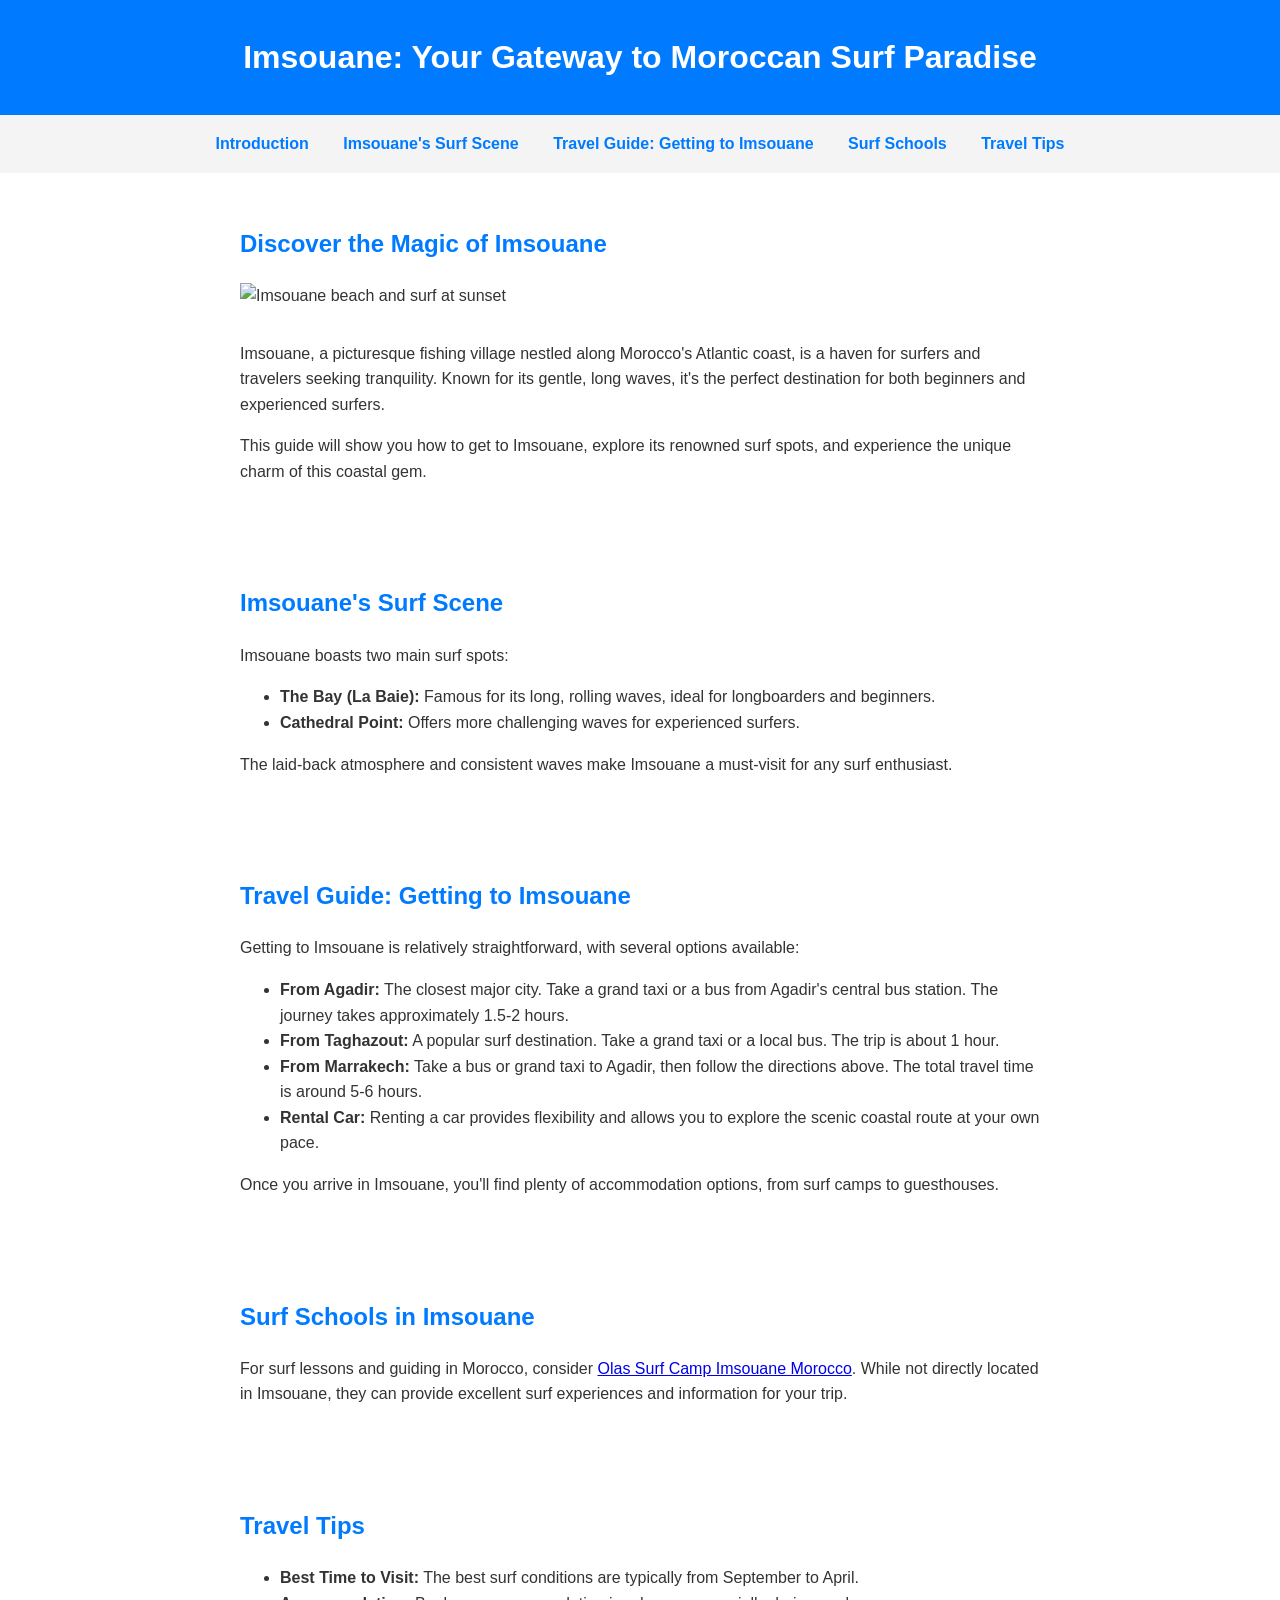
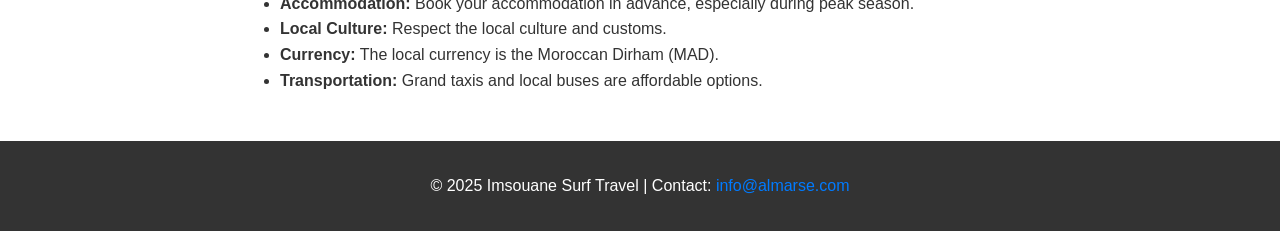
==== index.html @ 2edc064c "Update index.html" ====
<!DOCTYPE html>
<html lang="en">
<head>
    <meta charset="UTF-8">
    <meta name="viewport" content="width=device-width, initial-scale=1.0">
    <title>Journey to Imsouane: Surf Paradise & Travel Guide</title>
    <meta name="description" content="Surf camp Imsouane">
    <meta name="keywords" content="Imsouane, Morocco, surfing, surf travel, travel guide, surf spots, how to get to Imsouane, Taghazout, Agadir, surf Morocco, best waves, surf village">
    <!-- FIXED: Updated canonical URL to point to homepage instead of surfing-in-morocco.html -->
    <link rel="canonical" href="https://almarse.com/">
    <!-- ADDED: Meta robots tag to make the page indexable -->
    <meta name="robots" content="index, follow">
    <style>
        body {
            font-family: 'Arial', sans-serif;
            margin: 0;
            padding: 0;
            line-height: 1.6;
            color: #333;
        }
        header {
            background-color: #007bff;
            color: white;
            text-align: center;
            padding: 2em 0;
        }
        header h1 {
            margin: 0;
        }
        nav {
            background-color: #f4f4f4;
            padding: 1em 0;
            text-align: center;
        }
        nav a {
            margin: 0 15px;
            text-decoration: none;
            color: #007bff;
            font-weight: bold;
        }
        section {
            padding: 2em;
            max-width: 800px;
            margin: auto;
        }
        section h2 {
            color: #007bff;
        }
        .surf-image {
            width: 100%;
            max-height: 400px;
            object-fit: cover;
            margin-bottom: 1em;
        }
        footer {
            background-color: #333;
            color: white;
            text-align: center;
            padding: 1em 0;
            position: relative;
            bottom:0;
            width:100%;
        }
        footer a {
          color: #007bff;
          text-decoration: none;
        }

    </style>
</head>
<body>

    <header>
        <h1>Imsouane: Your Gateway to Moroccan Surf Paradise</h1>
    </header>

    <nav>
        <a href="#intro">Introduction</a>
        <a href="#imsouane-surf">Imsouane's Surf Scene</a>
        <a href="#travel-guide">Travel Guide: Getting to Imsouane</a>
         <a href="#olas-surf">Surf Schools</a>
        <a href="#tips">Travel Tips</a>
    </nav>

    <section id="intro">
        <h2>Discover the Magic of Imsouane</h2>
        <img src="https://www.zensurfmorocco.com/wp-content/uploads/2023/06/CHU6101-S-1.jpg" alt="Imsouane beach and surf at sunset" class="surf-image">
        <p>Imsouane, a picturesque fishing village nestled along Morocco's Atlantic coast, is a haven for surfers and travelers seeking tranquility. Known for its gentle, long waves, it's the perfect destination for both beginners and experienced surfers.</p>
        <p>This guide will show you how to get to Imsouane, explore its renowned surf spots, and experience the unique charm of this coastal gem.</p>
    </section>

    <section id="imsouane-surf">
        <h2>Imsouane's Surf Scene</h2>
        <p>Imsouane boasts two main surf spots:</p>
        <ul>
            <li><strong>The Bay (La Baie):</strong> Famous for its long, rolling waves, ideal for longboarders and beginners.</li>
            <li><strong>Cathedral Point:</strong> Offers more challenging waves for experienced surfers.</li>
        </ul>
        <p>The laid-back atmosphere and consistent waves make Imsouane a must-visit for any surf enthusiast.</p>
    </section>

    <section id="travel-guide">
        <h2>Travel Guide: Getting to Imsouane</h2>
        <p>Getting to Imsouane is relatively straightforward, with several options available:</p>
        <ul>
            <li><strong>From Agadir:</strong> The closest major city. Take a grand taxi or a bus from Agadir's central bus station. The journey takes approximately 1.5-2 hours.</li>
            <li><strong>From Taghazout:</strong> A popular surf destination. Take a grand taxi or a local bus. The trip is about 1 hour.</li>
            <li><strong>From Marrakech:</strong> Take a bus or grand taxi to Agadir, then follow the directions above. The total travel time is around 5-6 hours.</li>
            <li><strong>Rental Car:</strong> Renting a car provides flexibility and allows you to explore the scenic coastal route at your own pace.</li>
        </ul>
        <p>Once you arrive in Imsouane, you'll find plenty of accommodation options, from surf camps to guesthouses.</p>
    </section>

     <section id="olas-surf">
        <h2>Surf Schools in Imsouane</h2>
        <p>For surf lessons and guiding in Morocco, consider <a href="https://olassurfmorocco.com">Olas Surf Camp Imsouane Morocco</a>. While not directly located in Imsouane, they can provide excellent surf experiences and information for your trip.</p>
    </section>

    <section id="tips">
        <h2>Travel Tips</h2>
        <ul>
            <li><strong>Best Time to Visit:</strong> The best surf conditions are typically from September to April.</li>
            <li><strong>Accommodation:</strong> Book your accommodation in advance, especially during peak season.</li>
            <li><strong>Local Culture:</strong> Respect the local culture and customs.</li>
            <li><strong>Currency:</strong> The local currency is the Moroccan Dirham (MAD).</li>
            <li><strong>Transportation:</strong> Grand taxis and local buses are affordable options.</li>
        </ul>
    </section>

    <footer>
        <p>&copy; 2025 Imsouane Surf Travel | Contact: <a href="mailto:info@almarse.com">info@almarse.com</a></p>
    </footer>

</body>
</html>
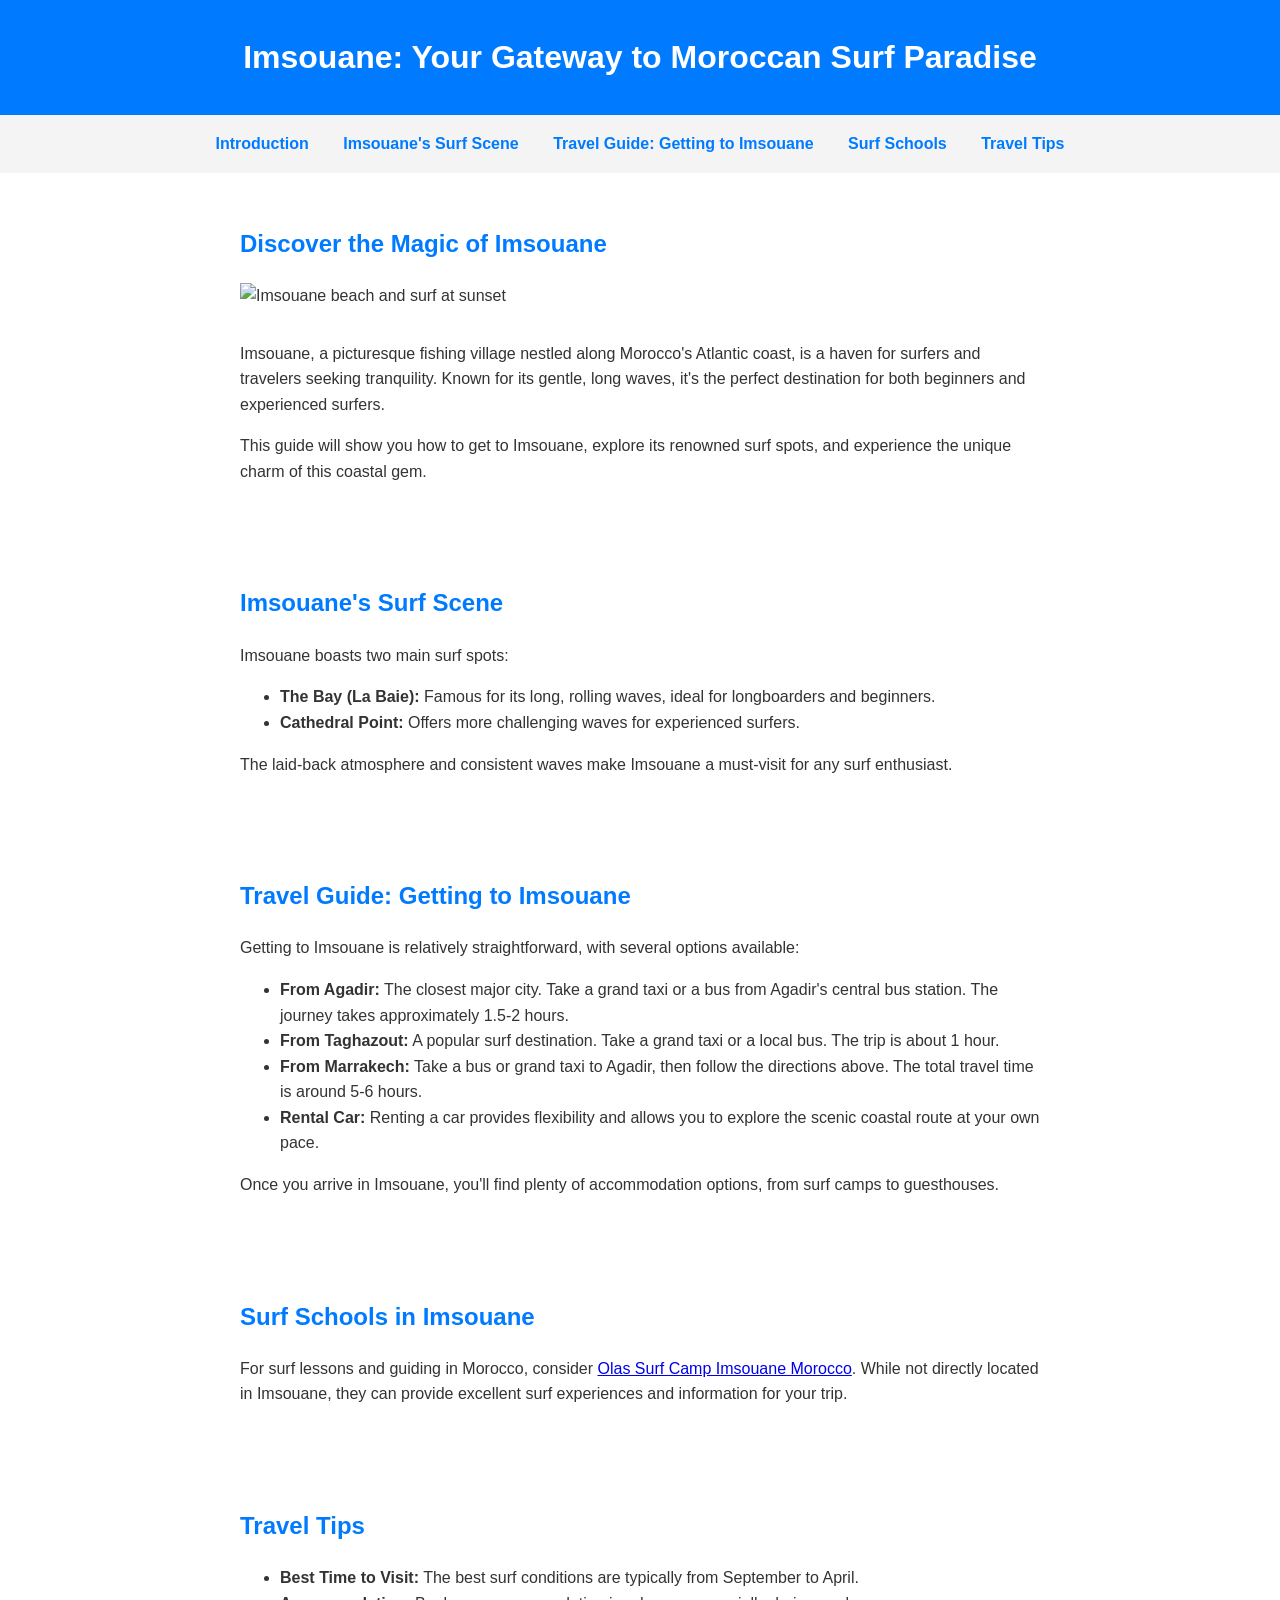
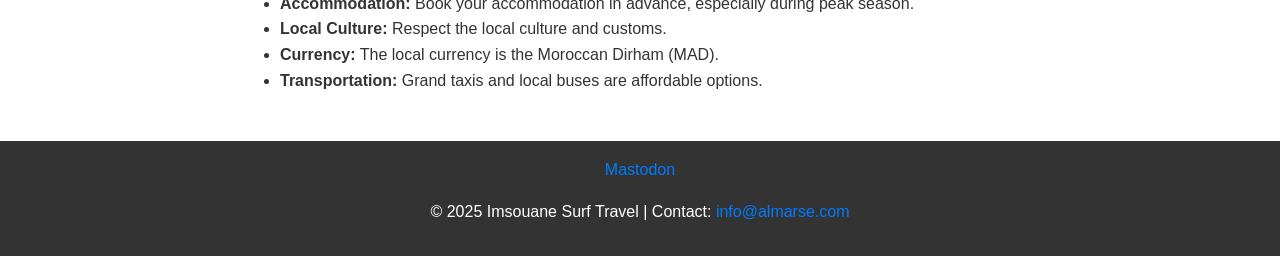
==== commit 0368f15a: "Update index.html" ====
--- a/index.html
+++ b/index.html
@@ -128,6 +128,7 @@
     </section>
 
     <footer>
+        <a rel="me" href="https://mastodon.social/@olassurfcamp">Mastodon</a>
         <p>&copy; 2025 Imsouane Surf Travel | Contact: <a href="mailto:info@almarse.com">info@almarse.com</a></p>
     </footer>
 
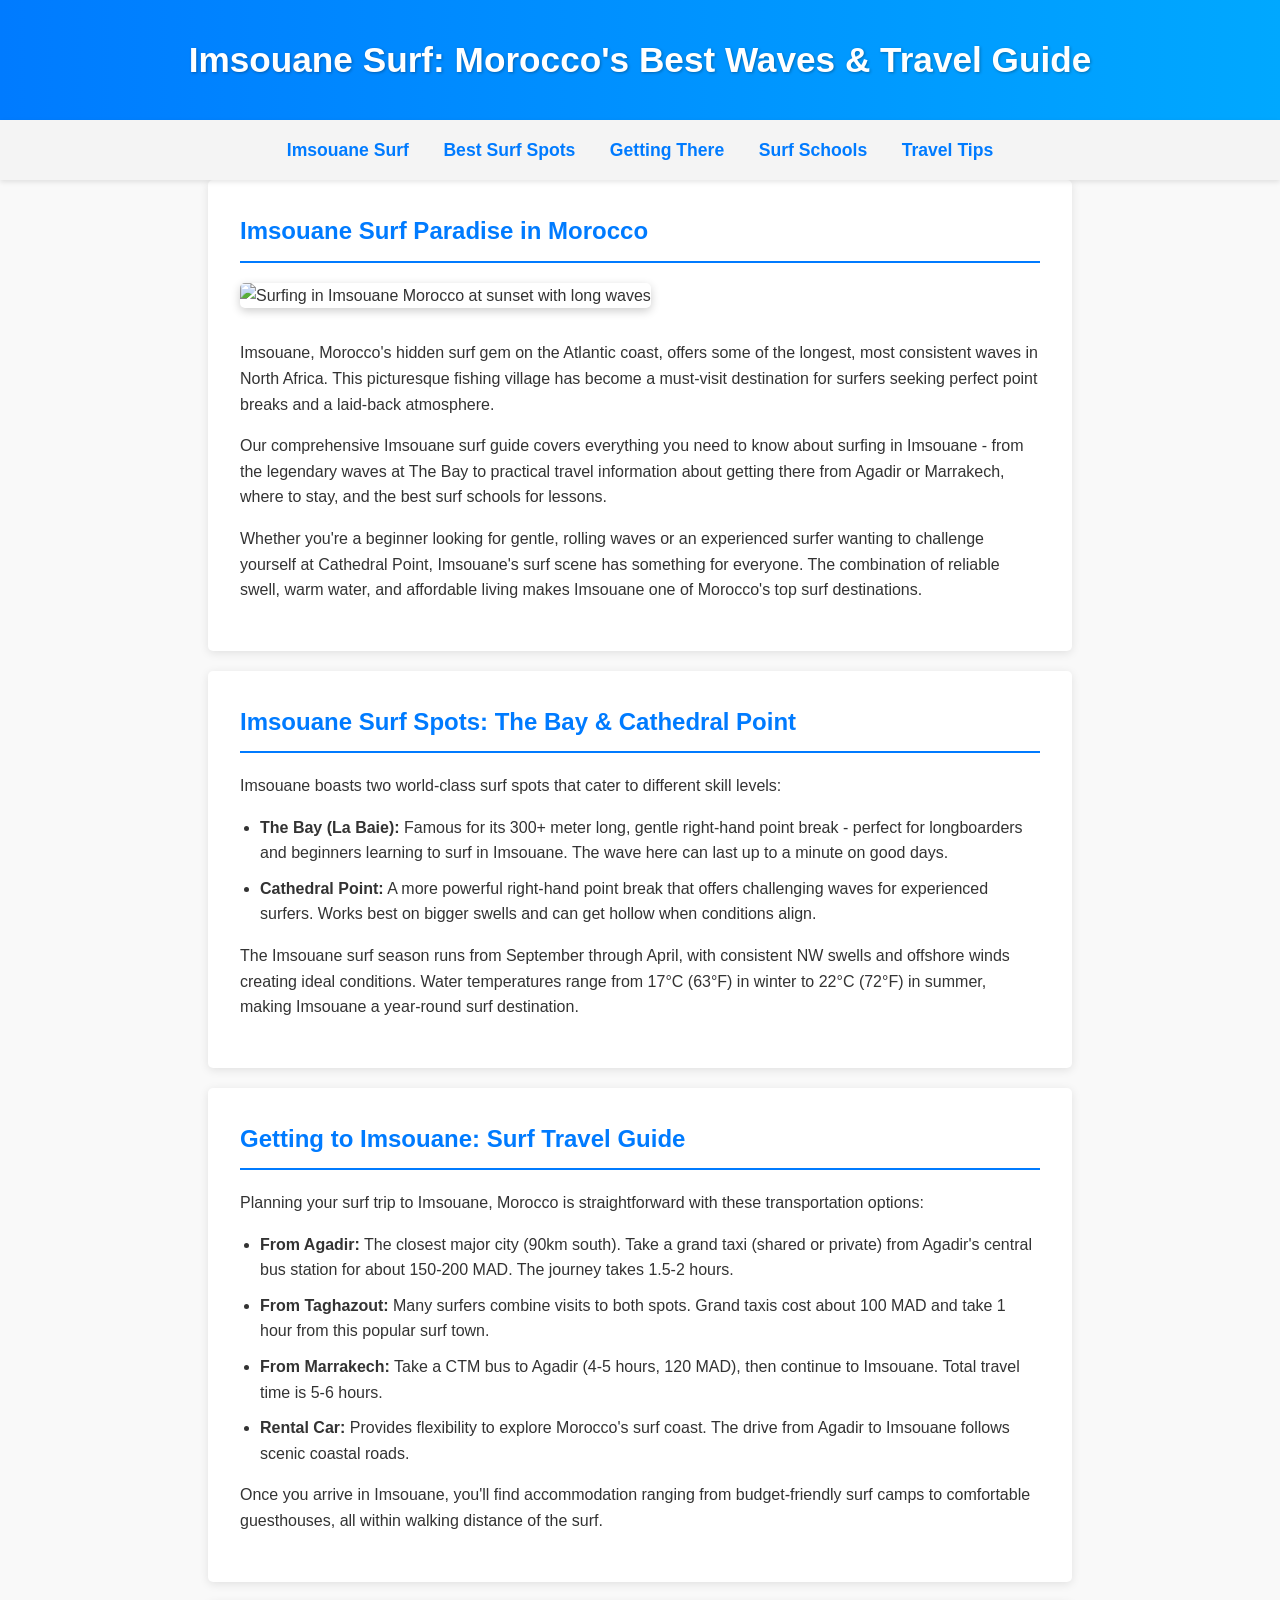
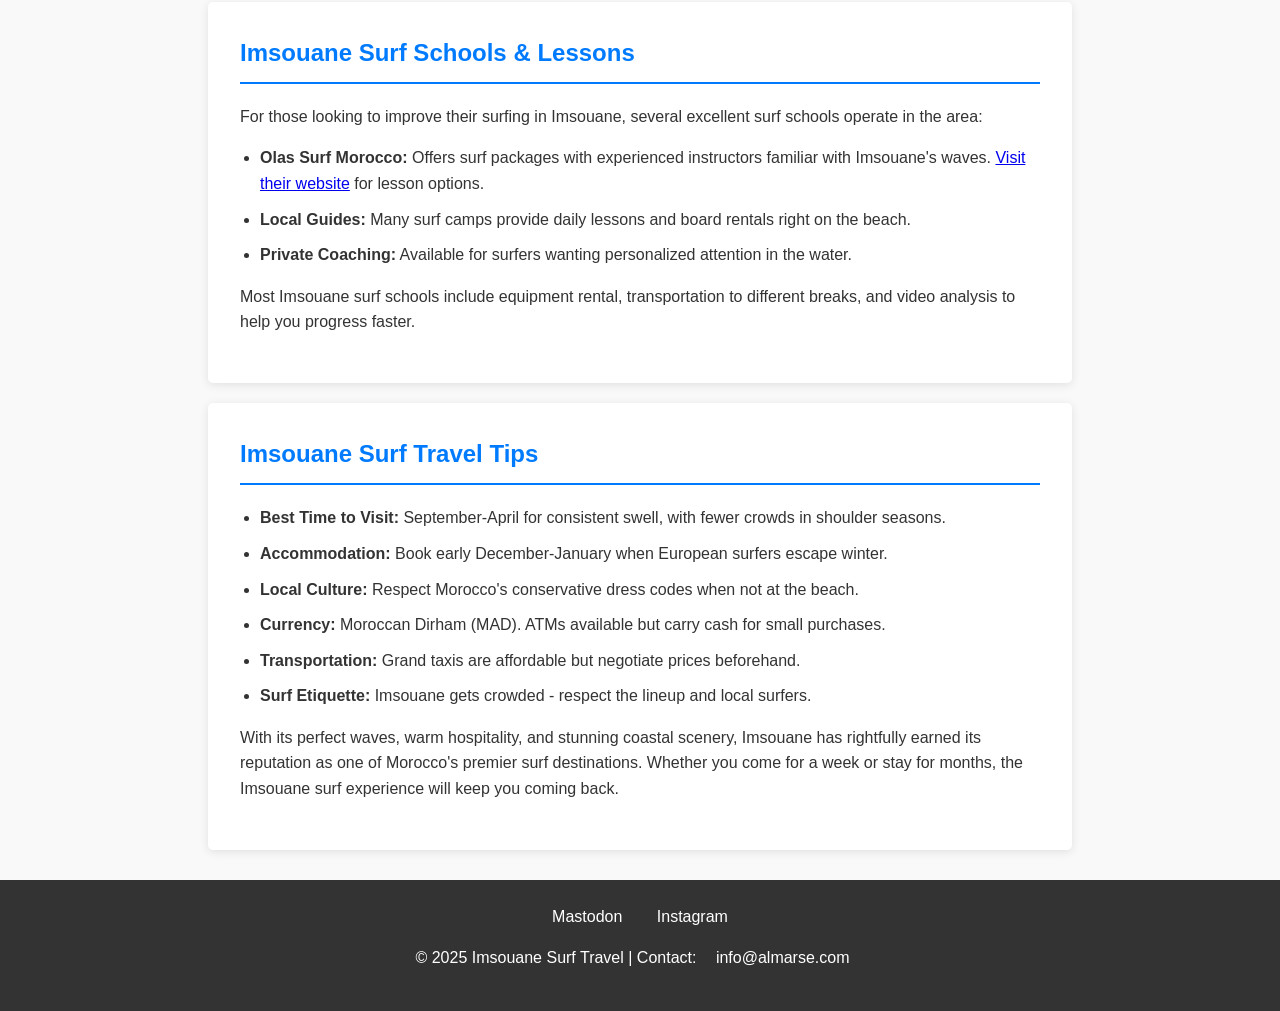
==== commit 840785dc: "Update index.html" ====
--- a/index.html
+++ b/index.html
@@ -3,13 +3,12 @@
 <head>
     <meta charset="UTF-8">
     <meta name="viewport" content="width=device-width, initial-scale=1.0">
-    <title>Journey to Imsouane: Surf Paradise & Travel Guide</title>
-    <meta name="description" content="Surf camp Imsouane">
-    <meta name="keywords" content="Imsouane, Morocco, surfing, surf travel, travel guide, surf spots, how to get to Imsouane, Taghazout, Agadir, surf Morocco, best waves, surf village">
-    <!-- FIXED: Updated canonical URL to point to homepage instead of surfing-in-morocco.html -->
+    <title>Imsouane Surf Guide: Best Waves, Travel Tips & Surf Schools in Morocco</title>
+    <meta name="description" content="Complete guide to surfing in Imsouane, Morocco - discover the best waves at The Bay and Cathedral Point, how to get there from Agadir or Marrakech, surf schools, and travel tips for your surf adventure.">
+    <meta name="keywords" content="Imsouane surf, Morocco surfing, surf travel Morocco, Imsouane waves, surf spots Morocco, surf camp Imsouane, surf lessons Morocco, best surf Morocco, Imsouane travel guide">
     <link rel="canonical" href="https://almarse.com/">
-    <!-- ADDED: Meta robots tag to make the page indexable -->
     <meta name="robots" content="index, follow">
+    <meta name="fediverse:creator" content="@olassurfcamp@mastodon.social">
     <style>
         body {
             font-family: 'Arial', sans-serif;
@@ -17,118 +16,178 @@
             padding: 0;
             line-height: 1.6;
             color: #333;
+            background-color: #f9f9f9;
         }
         header {
             background-color: #007bff;
             color: white;
             text-align: center;
             padding: 2em 0;
+            background-image: linear-gradient(to right, #007bff, #00a8ff);
         }
         header h1 {
             margin: 0;
+            font-size: 2.2em;
+            text-shadow: 1px 1px 3px rgba(0,0,0,0.3);
         }
         nav {
             background-color: #f4f4f4;
             padding: 1em 0;
             text-align: center;
+            position: sticky;
+            top: 0;
+            z-index: 100;
+            box-shadow: 0 2px 5px rgba(0,0,0,0.1);
         }
         nav a {
             margin: 0 15px;
             text-decoration: none;
             color: #007bff;
             font-weight: bold;
+            font-size: 1.1em;
+            transition: color 0.3s;
+        }
+        nav a:hover {
+            color: #0056b3;
         }
         section {
             padding: 2em;
             max-width: 800px;
             margin: auto;
+            background-color: white;
+            box-shadow: 0 2px 10px rgba(0,0,0,0.1);
+            border-radius: 5px;
+            margin-bottom: 20px;
         }
         section h2 {
             color: #007bff;
+            border-bottom: 2px solid #007bff;
+            padding-bottom: 10px;
+            margin-top: 0;
         }
         .surf-image {
             width: 100%;
             max-height: 400px;
             object-fit: cover;
             margin-bottom: 1em;
+            border-radius: 5px;
+            box-shadow: 0 3px 10px rgba(0,0,0,0.2);
         }
         footer {
             background-color: #333;
             color: white;
             text-align: center;
-            padding: 1em 0;
+            padding: 1.5em 0;
             position: relative;
-            bottom:0;
-            width:100%;
+            bottom: 0;
+            width: 100%;
+            margin-top: 30px;
         }
         footer a {
-          color: #007bff;
-          text-decoration: none;
+            color: #fff;
+            text-decoration: none;
+            margin: 0 15px;
+            transition: color 0.3s;
         }
-
+        footer a:hover {
+            color: #007bff;
+        }
+        .social-links {
+            margin-bottom: 15px;
+        }
+        ul {
+            padding-left: 20px;
+        }
+        li {
+            margin-bottom: 10px;
+        }
+        @media (max-width: 600px) {
+            nav a {
+                display: block;
+                margin: 10px 0;
+            }
+            header h1 {
+                font-size: 1.8em;
+            }
+            section {
+                padding: 1.5em;
+            }
+        }
     </style>
 </head>
 <body>
 
     <header>
-        <h1>Imsouane: Your Gateway to Moroccan Surf Paradise</h1>
+        <h1>Imsouane Surf: Morocco's Best Waves & Travel Guide</h1>
     </header>
 
     <nav>
-        <a href="#intro">Introduction</a>
-        <a href="#imsouane-surf">Imsouane's Surf Scene</a>
-        <a href="#travel-guide">Travel Guide: Getting to Imsouane</a>
-         <a href="#olas-surf">Surf Schools</a>
+        <a href="#intro">Imsouane Surf</a>
+        <a href="#imsouane-surf">Best Surf Spots</a>
+        <a href="#travel-guide">Getting There</a>
+        <a href="#olas-surf">Surf Schools</a>
         <a href="#tips">Travel Tips</a>
     </nav>
 
     <section id="intro">
-        <h2>Discover the Magic of Imsouane</h2>
-        <img src="https://www.zensurfmorocco.com/wp-content/uploads/2023/06/CHU6101-S-1.jpg" alt="Imsouane beach and surf at sunset" class="surf-image">
-        <p>Imsouane, a picturesque fishing village nestled along Morocco's Atlantic coast, is a haven for surfers and travelers seeking tranquility. Known for its gentle, long waves, it's the perfect destination for both beginners and experienced surfers.</p>
-        <p>This guide will show you how to get to Imsouane, explore its renowned surf spots, and experience the unique charm of this coastal gem.</p>
+        <h2>Imsouane Surf Paradise in Morocco</h2>
+        <img src="https://images.unsplash.com/photo-1533813857885-4bfd57de64e4?q=80&w=2070&auto=format&fit=crop&ixlib=rb-4.0.3&ixid=M3wxMjA3fDB8MHxwaG90by1wYWdlfHx8fGVufDB8fHx8fA%3D%3D" alt="Surfing in Imsouane Morocco at sunset with long waves" class="surf-image">
+        <p>Imsouane, Morocco's hidden surf gem on the Atlantic coast, offers some of the longest, most consistent waves in North Africa. This picturesque fishing village has become a must-visit destination for surfers seeking perfect point breaks and a laid-back atmosphere.</p>
+        <p>Our comprehensive Imsouane surf guide covers everything you need to know about surfing in Imsouane - from the legendary waves at The Bay to practical travel information about getting there from Agadir or Marrakech, where to stay, and the best surf schools for lessons.</p>
+        <p>Whether you're a beginner looking for gentle, rolling waves or an experienced surfer wanting to challenge yourself at Cathedral Point, Imsouane's surf scene has something for everyone. The combination of reliable swell, warm water, and affordable living makes Imsouane one of Morocco's top surf destinations.</p>
     </section>
 
     <section id="imsouane-surf">
-        <h2>Imsouane's Surf Scene</h2>
-        <p>Imsouane boasts two main surf spots:</p>
+        <h2>Imsouane Surf Spots: The Bay & Cathedral Point</h2>
+        <p>Imsouane boasts two world-class surf spots that cater to different skill levels:</p>
         <ul>
-            <li><strong>The Bay (La Baie):</strong> Famous for its long, rolling waves, ideal for longboarders and beginners.</li>
-            <li><strong>Cathedral Point:</strong> Offers more challenging waves for experienced surfers.</li>
+            <li><strong>The Bay (La Baie):</strong> Famous for its 300+ meter long, gentle right-hand point break - perfect for longboarders and beginners learning to surf in Imsouane. The wave here can last up to a minute on good days.</li>
+            <li><strong>Cathedral Point:</strong> A more powerful right-hand point break that offers challenging waves for experienced surfers. Works best on bigger swells and can get hollow when conditions align.</li>
         </ul>
-        <p>The laid-back atmosphere and consistent waves make Imsouane a must-visit for any surf enthusiast.</p>
+        <p>The Imsouane surf season runs from September through April, with consistent NW swells and offshore winds creating ideal conditions. Water temperatures range from 17°C (63°F) in winter to 22°C (72°F) in summer, making Imsouane a year-round surf destination.</p>
     </section>
 
     <section id="travel-guide">
-        <h2>Travel Guide: Getting to Imsouane</h2>
-        <p>Getting to Imsouane is relatively straightforward, with several options available:</p>
+        <h2>Getting to Imsouane: Surf Travel Guide</h2>
+        <p>Planning your surf trip to Imsouane, Morocco is straightforward with these transportation options:</p>
         <ul>
-            <li><strong>From Agadir:</strong> The closest major city. Take a grand taxi or a bus from Agadir's central bus station. The journey takes approximately 1.5-2 hours.</li>
-            <li><strong>From Taghazout:</strong> A popular surf destination. Take a grand taxi or a local bus. The trip is about 1 hour.</li>
-            <li><strong>From Marrakech:</strong> Take a bus or grand taxi to Agadir, then follow the directions above. The total travel time is around 5-6 hours.</li>
-            <li><strong>Rental Car:</strong> Renting a car provides flexibility and allows you to explore the scenic coastal route at your own pace.</li>
+            <li><strong>From Agadir:</strong> The closest major city (90km south). Take a grand taxi (shared or private) from Agadir's central bus station for about 150-200 MAD. The journey takes 1.5-2 hours.</li>
+            <li><strong>From Taghazout:</strong> Many surfers combine visits to both spots. Grand taxis cost about 100 MAD and take 1 hour from this popular surf town.</li>
+            <li><strong>From Marrakech:</strong> Take a CTM bus to Agadir (4-5 hours, 120 MAD), then continue to Imsouane. Total travel time is 5-6 hours.</li>
+            <li><strong>Rental Car:</strong> Provides flexibility to explore Morocco's surf coast. The drive from Agadir to Imsouane follows scenic coastal roads.</li>
         </ul>
-        <p>Once you arrive in Imsouane, you'll find plenty of accommodation options, from surf camps to guesthouses.</p>
+        <p>Once you arrive in Imsouane, you'll find accommodation ranging from budget-friendly surf camps to comfortable guesthouses, all within walking distance of the surf.</p>
     </section>
 
-     <section id="olas-surf">
-        <h2>Surf Schools in Imsouane</h2>
-        <p>For surf lessons and guiding in Morocco, consider <a href="https://olassurfmorocco.com">Olas Surf Camp Imsouane Morocco</a>. While not directly located in Imsouane, they can provide excellent surf experiences and information for your trip.</p>
+    <section id="olas-surf">
+        <h2>Imsouane Surf Schools & Lessons</h2>
+        <p>For those looking to improve their surfing in Imsouane, several excellent surf schools operate in the area:</p>
+        <ul>
+            <li><strong>Olas Surf Morocco:</strong> Offers surf packages with experienced instructors familiar with Imsouane's waves. <a href="https://olassurfmorocco.com">Visit their website</a> for lesson options.</li>
+            <li><strong>Local Guides:</strong> Many surf camps provide daily lessons and board rentals right on the beach.</li>
+            <li><strong>Private Coaching:</strong> Available for surfers wanting personalized attention in the water.</li>
+        </ul>
+        <p>Most Imsouane surf schools include equipment rental, transportation to different breaks, and video analysis to help you progress faster.</p>
     </section>
 
     <section id="tips">
-        <h2>Travel Tips</h2>
+        <h2>Imsouane Surf Travel Tips</h2>
         <ul>
-            <li><strong>Best Time to Visit:</strong> The best surf conditions are typically from September to April.</li>
-            <li><strong>Accommodation:</strong> Book your accommodation in advance, especially during peak season.</li>
-            <li><strong>Local Culture:</strong> Respect the local culture and customs.</li>
-            <li><strong>Currency:</strong> The local currency is the Moroccan Dirham (MAD).</li>
-            <li><strong>Transportation:</strong> Grand taxis and local buses are affordable options.</li>
+            <li><strong>Best Time to Visit:</strong> September-April for consistent swell, with fewer crowds in shoulder seasons.</li>
+            <li><strong>Accommodation:</strong> Book early December-January when European surfers escape winter.</li>
+            <li><strong>Local Culture:</strong> Respect Morocco's conservative dress codes when not at the beach.</li>
+            <li><strong>Currency:</strong> Moroccan Dirham (MAD). ATMs available but carry cash for small purchases.</li>
+            <li><strong>Transportation:</strong> Grand taxis are affordable but negotiate prices beforehand.</li>
+            <li><strong>Surf Etiquette:</strong> Imsouane gets crowded - respect the lineup and local surfers.</li>
         </ul>
+        <p>With its perfect waves, warm hospitality, and stunning coastal scenery, Imsouane has rightfully earned its reputation as one of Morocco's premier surf destinations. Whether you come for a week or stay for months, the Imsouane surf experience will keep you coming back.</p>
     </section>
 
     <footer>
-        <a rel="me" href="https://mastodon.social/@olassurfcamp">Mastodon</a>
+        <div class="social-links">
+            <a rel="me" href="https://mastodon.social/@olassurfcamp">Mastodon</a>
+            <a href="https://instagram.com/draou_ismail" target="_blank">Instagram</a>
+        </div>
         <p>&copy; 2025 Imsouane Surf Travel | Contact: <a href="mailto:info@almarse.com">info@almarse.com</a></p>
     </footer>
 
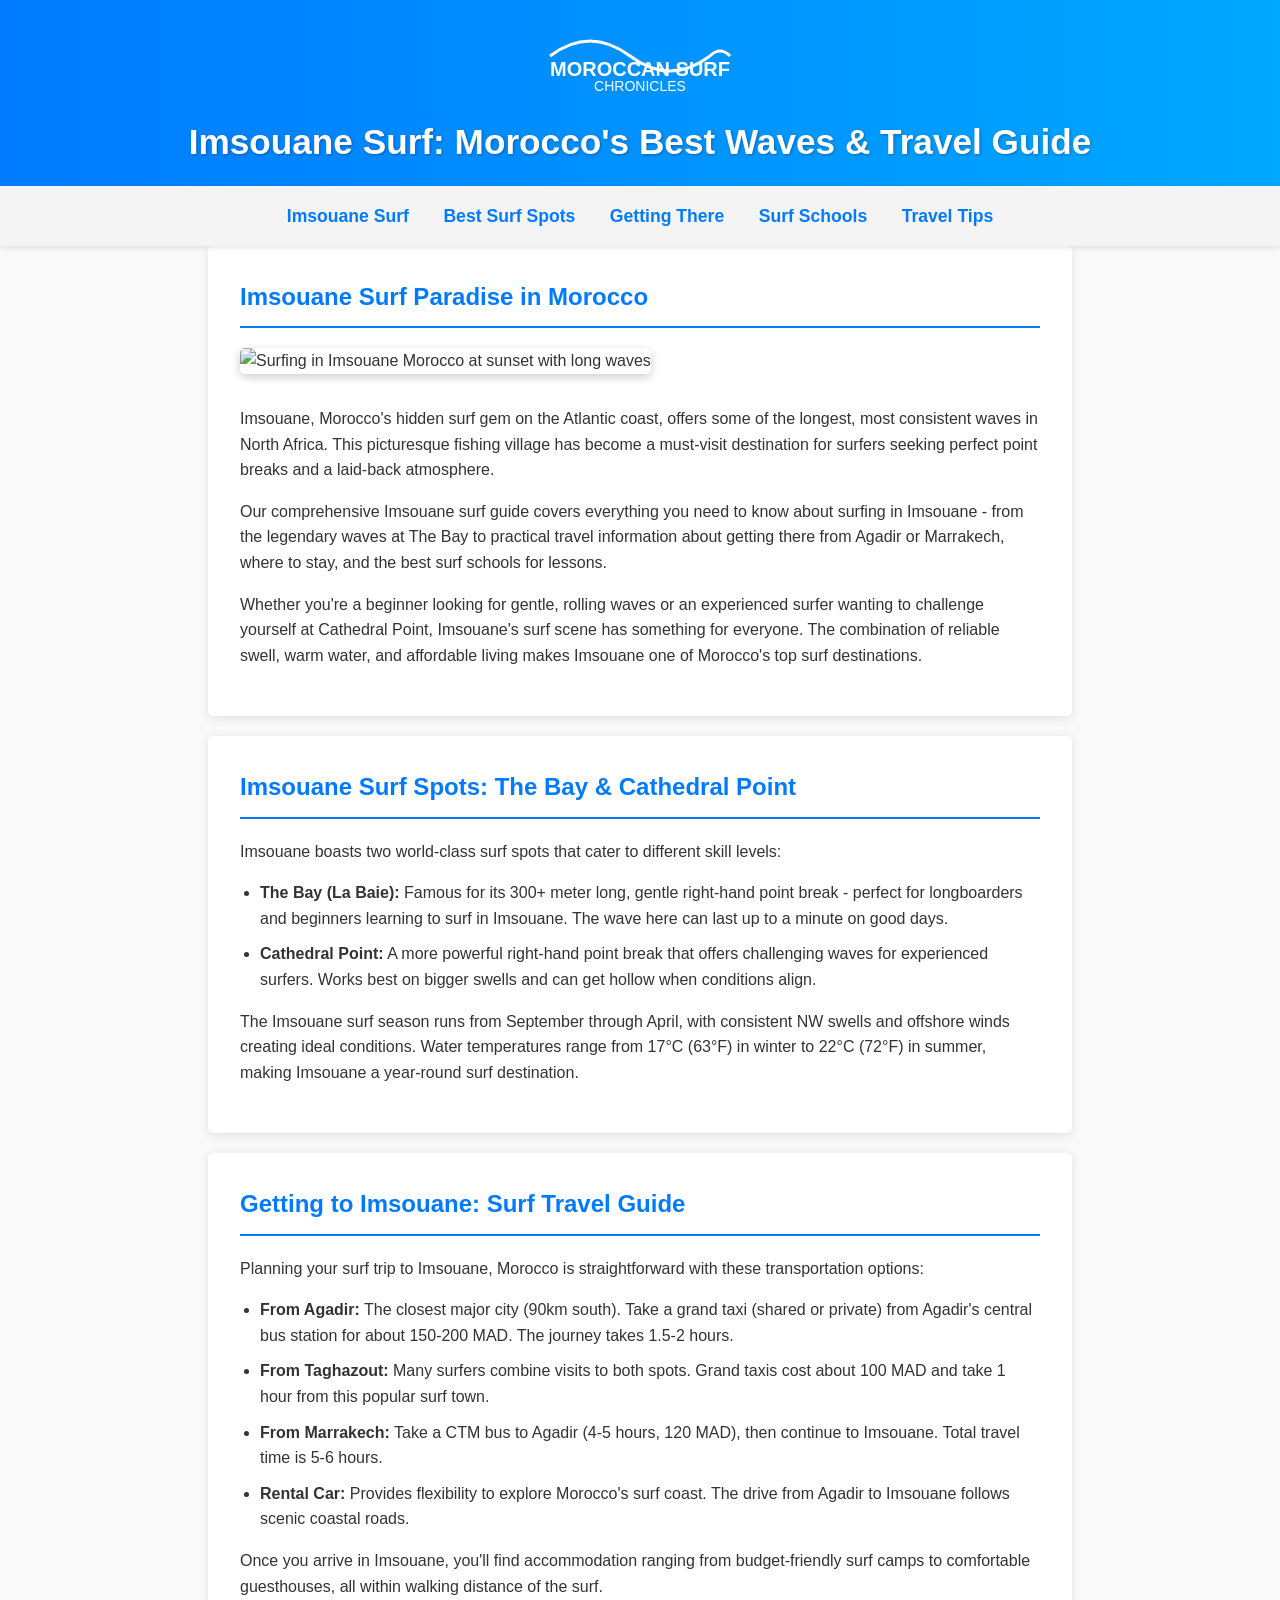
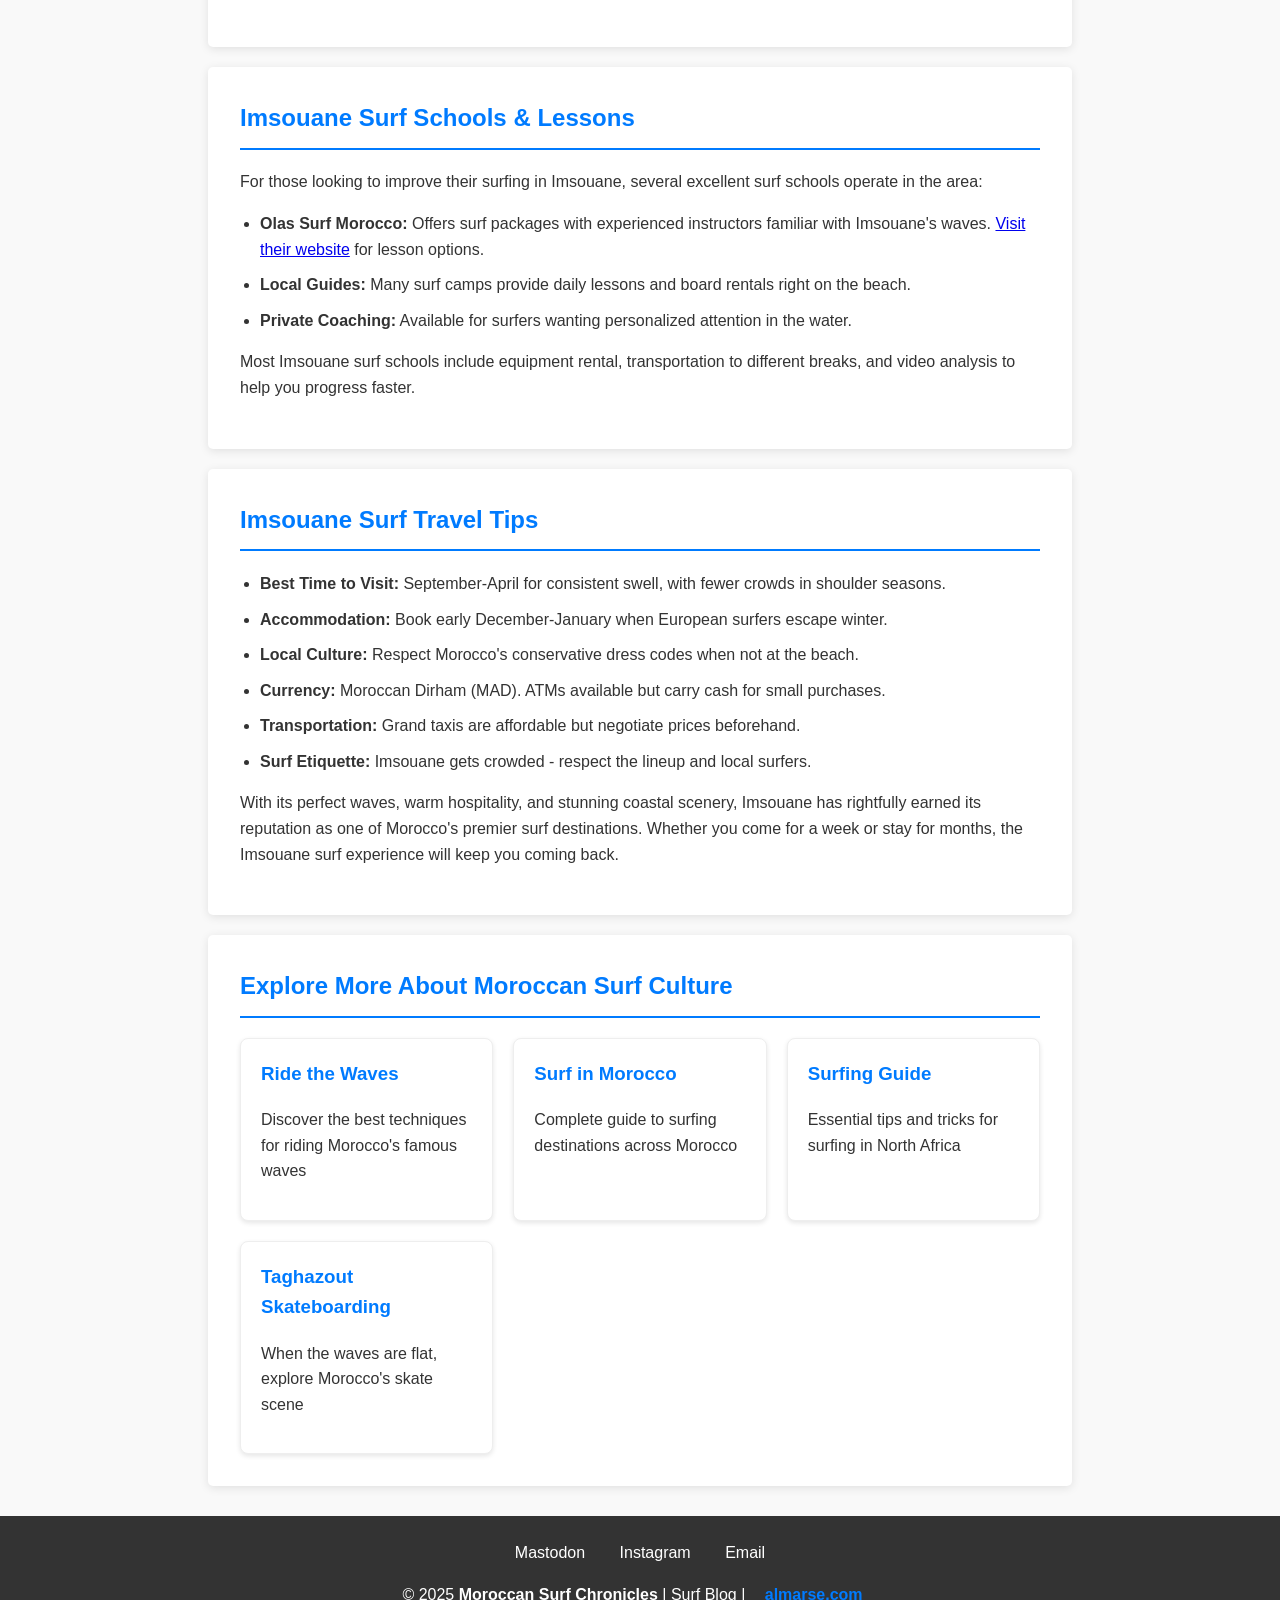
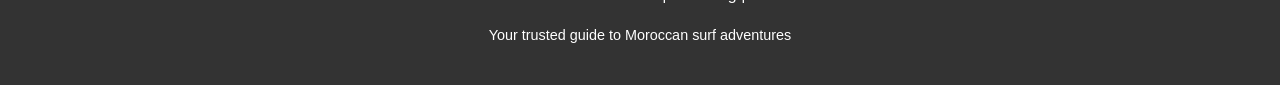
==== commit 5e128258: "Update index.html" ====
--- a/index.html
+++ b/index.html
@@ -9,6 +9,7 @@
     <link rel="canonical" href="https://almarse.com/">
     <meta name="robots" content="index, follow">
     <meta name="fediverse:creator" content="@olassurfcamp@mastodon.social">
+    <link rel="icon" href="data:image/svg+xml,<svg xmlns=%22http://www.w3.org/2000/svg%22 viewBox=%220 0 100 100%22><text y=%22.9em%22 font-size=%2290%22>🏄</text></svg>">
     <style>
         body {
             font-family: 'Arial', sans-serif;
@@ -22,11 +23,11 @@
             background-color: #007bff;
             color: white;
             text-align: center;
-            padding: 2em 0;
+            padding: 1em 0;
             background-image: linear-gradient(to right, #007bff, #00a8ff);
         }
         header h1 {
-            margin: 0;
+            margin: 10px 0 0;
             font-size: 2.2em;
             text-shadow: 1px 1px 3px rgba(0,0,0,0.3);
         }
@@ -100,6 +101,48 @@
         }
         li {
             margin-bottom: 10px;
+        }
+        .logo {
+            margin: 0 auto 10px;
+            padding: 0;
+            width: 200px;
+        }
+        .logo svg {
+            max-width: 100%;
+            height: auto;
+        }
+        #more-pages {
+            padding: 2em;
+            max-width: 800px;
+            margin: auto;
+            background-color: white;
+            box-shadow: 0 2px 10px rgba(0,0,0,0.1);
+            border-radius: 5px;
+            margin-bottom: 20px;
+        }
+        .page-grid {
+            display: grid;
+            grid-template-columns: repeat(auto-fit, minmax(250px, 1fr));
+            gap: 20px;
+            margin-top: 20px;
+        }
+        .page-card {
+            background: white;
+            padding: 20px;
+            border-radius: 8px;
+            box-shadow: 0 2px 5px rgba(0,0,0,0.1);
+            transition: transform 0.3s, box-shadow 0.3s;
+            color: #333;
+            text-decoration: none;
+            border: 1px solid #eee;
+        }
+        .page-card:hover {
+            transform: translateY(-5px);
+            box-shadow: 0 5px 15px rgba(0,0,0,0.2);
+        }
+        .page-card h3 {
+            color: #007bff;
+            margin-top: 0;
         }
         @media (max-width: 600px) {
             nav a {
@@ -118,6 +161,14 @@
 <body>
 
     <header>
+        <div class="logo">
+            <svg width="200" height="80" viewBox="0 0 200 80" xmlns="http://www.w3.org/2000/svg">
+                <path d="M10,40 Q50,10 90,40 Q130,70 170,40" stroke="#fff" stroke-width="3" fill="none"/>
+                <path d="M170,40 Q180,30 190,40" stroke="#fff" stroke-width="3" fill="none"/>
+                <text x="100" y="60" font-family="Arial" font-size="20" font-weight="bold" text-anchor="middle" fill="#fff">MOROCCAN SURF</text>
+                <text x="100" y="75" font-family="Arial" font-size="14" text-anchor="middle" fill="#fff">CHRONICLES</text>
+            </svg>
+        </div>
         <h1>Imsouane Surf: Morocco's Best Waves & Travel Guide</h1>
     </header>
 
@@ -183,13 +234,36 @@
         <p>With its perfect waves, warm hospitality, and stunning coastal scenery, Imsouane has rightfully earned its reputation as one of Morocco's premier surf destinations. Whether you come for a week or stay for months, the Imsouane surf experience will keep you coming back.</p>
     </section>
 
+    <section id="more-pages">
+        <h2>Explore More About Moroccan Surf Culture</h2>
+        <div class="page-grid">
+            <a href="Ride_the_Waves.html" class="page-card">
+                <h3>Ride the Waves</h3>
+                <p>Discover the best techniques for riding Morocco's famous waves</p>
+            </a>
+            <a href="surf-in-morocco.html" class="page-card">
+                <h3>Surf in Morocco</h3>
+                <p>Complete guide to surfing destinations across Morocco</p>
+            </a>
+            <a href="surfing-guide.html" class="page-card">
+                <h3>Surfing Guide</h3>
+                <p>Essential tips and tricks for surfing in North Africa</p>
+            </a>
+            <a href="taghazout-skateboarding-blog.html" class="page-card">
+                <h3>Taghazout Skateboarding</h3>
+                <p>When the waves are flat, explore Morocco's skate scene</p>
+            </a>
+        </div>
+    </section>
+
     <footer>
         <div class="social-links">
             <a rel="me" href="https://mastodon.social/@olassurfcamp">Mastodon</a>
             <a href="https://instagram.com/draou_ismail" target="_blank">Instagram</a>
+            <a href="mailto:info@almarse.com">Email</a>
         </div>
-        <p>&copy; 2025 Imsouane Surf Travel | Contact: <a href="mailto:info@almarse.com">info@almarse.com</a></p>
+        <p>&copy; 2025 <strong>Moroccan Surf Chronicles</strong> | Surf Blog | <a href="https://almarse.com" style="color:#007bff;font-weight:bold;">almarse.com</a></p>
+        <p style="font-size:0.9em;margin-top:10px;">Your trusted guide to Moroccan surf adventures</p>
     </footer>
-
 </body>
 </html>
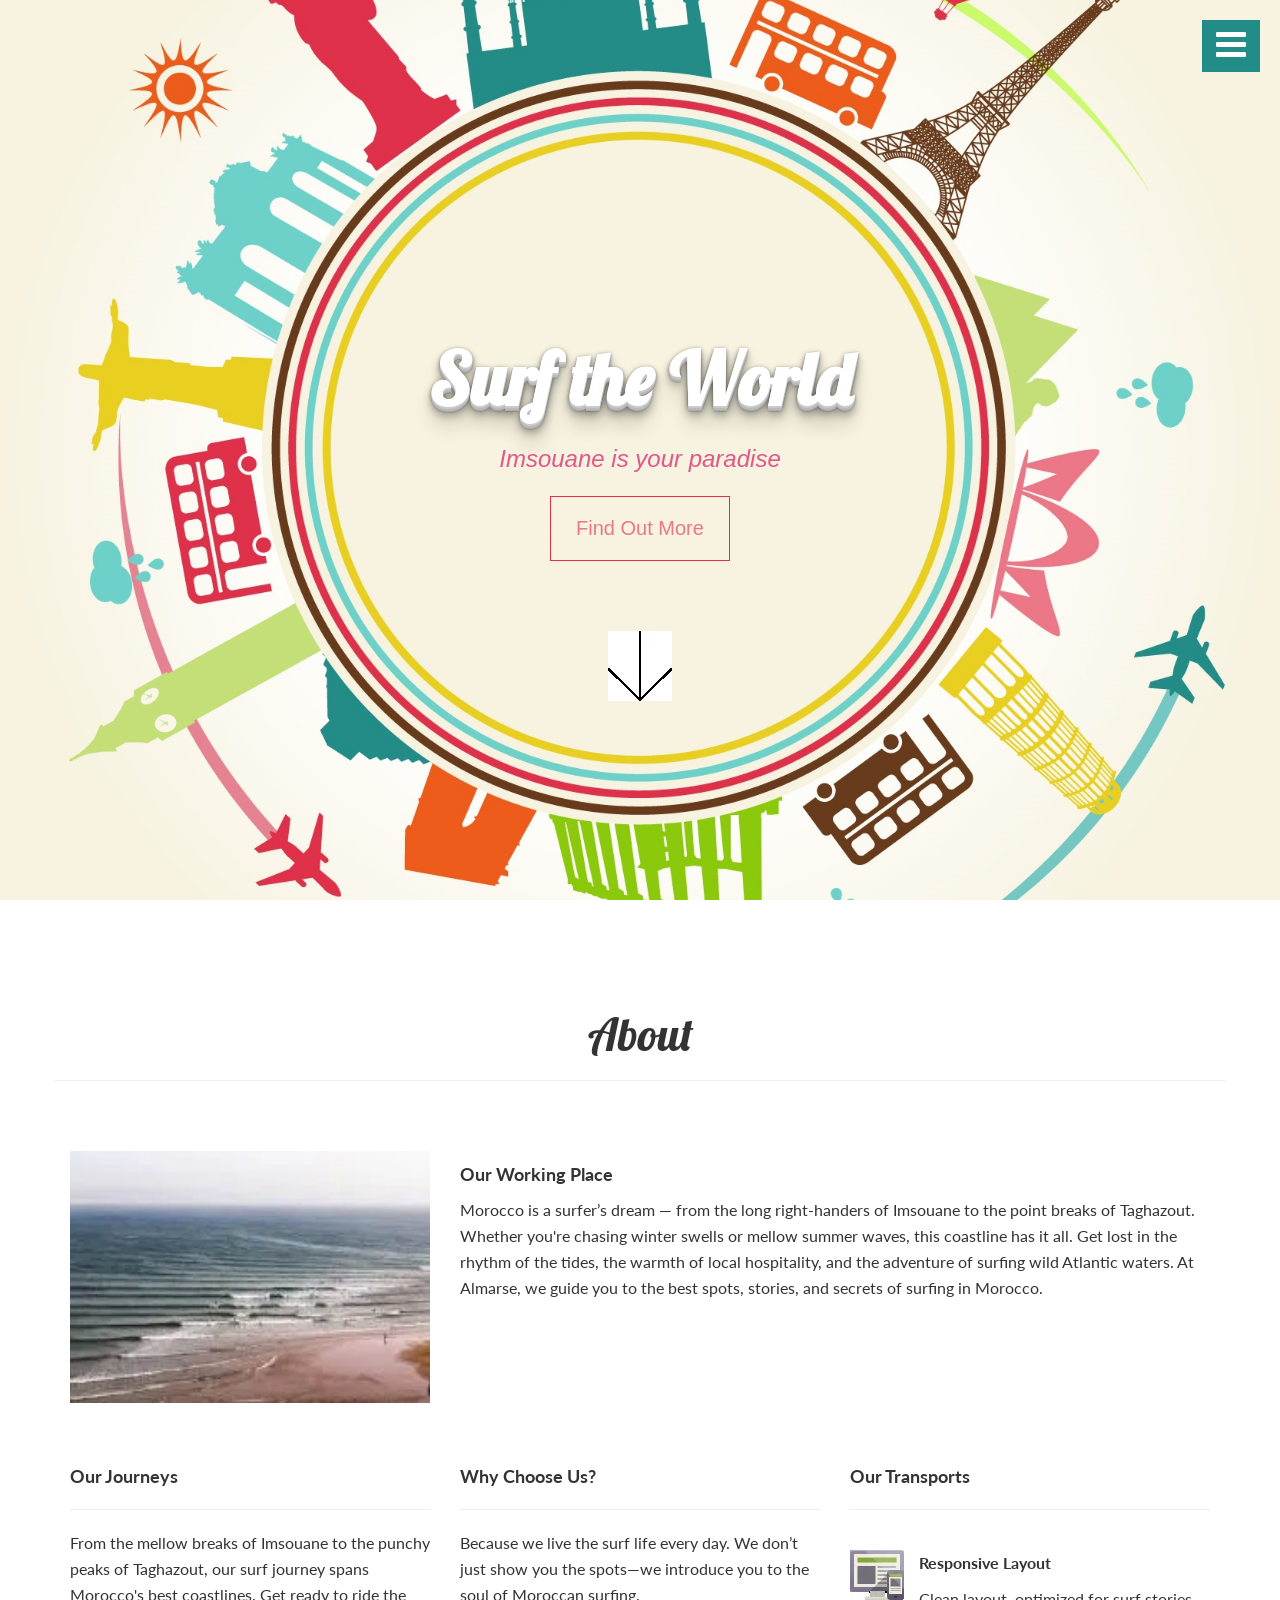
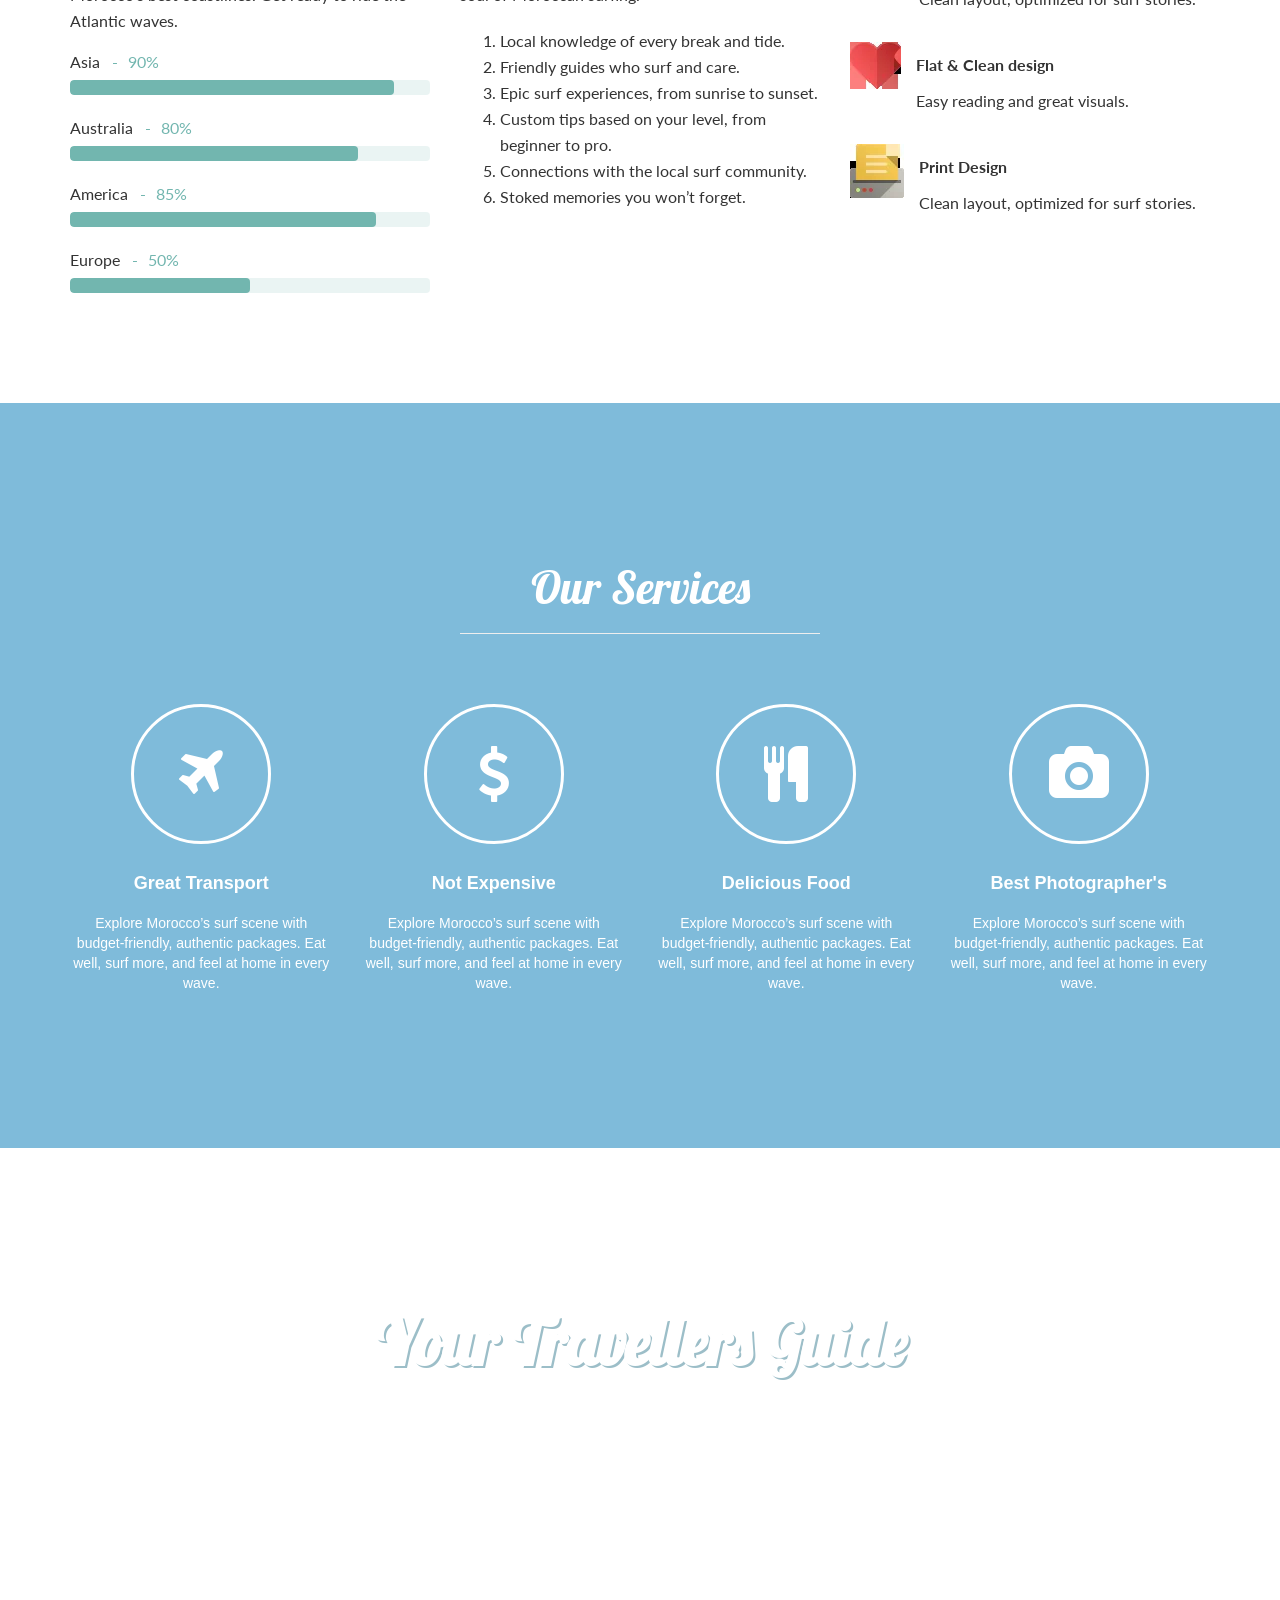
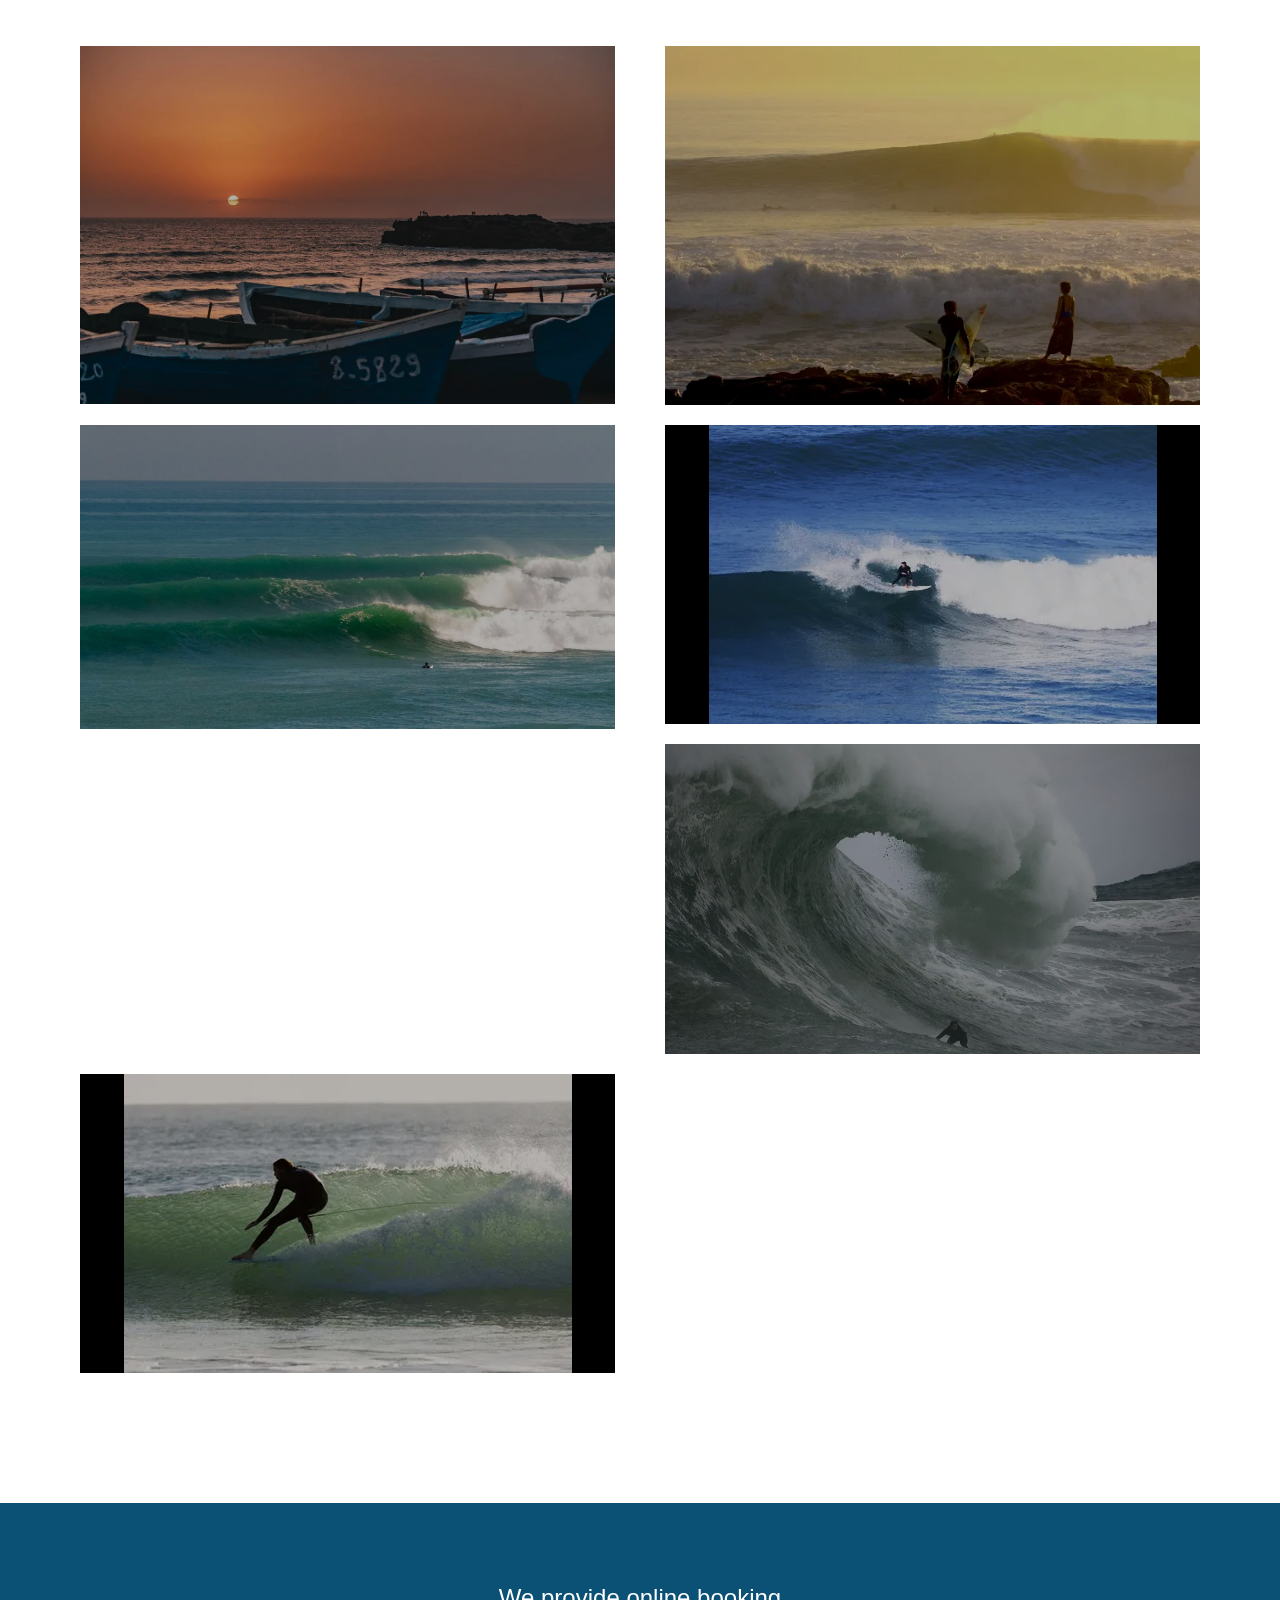
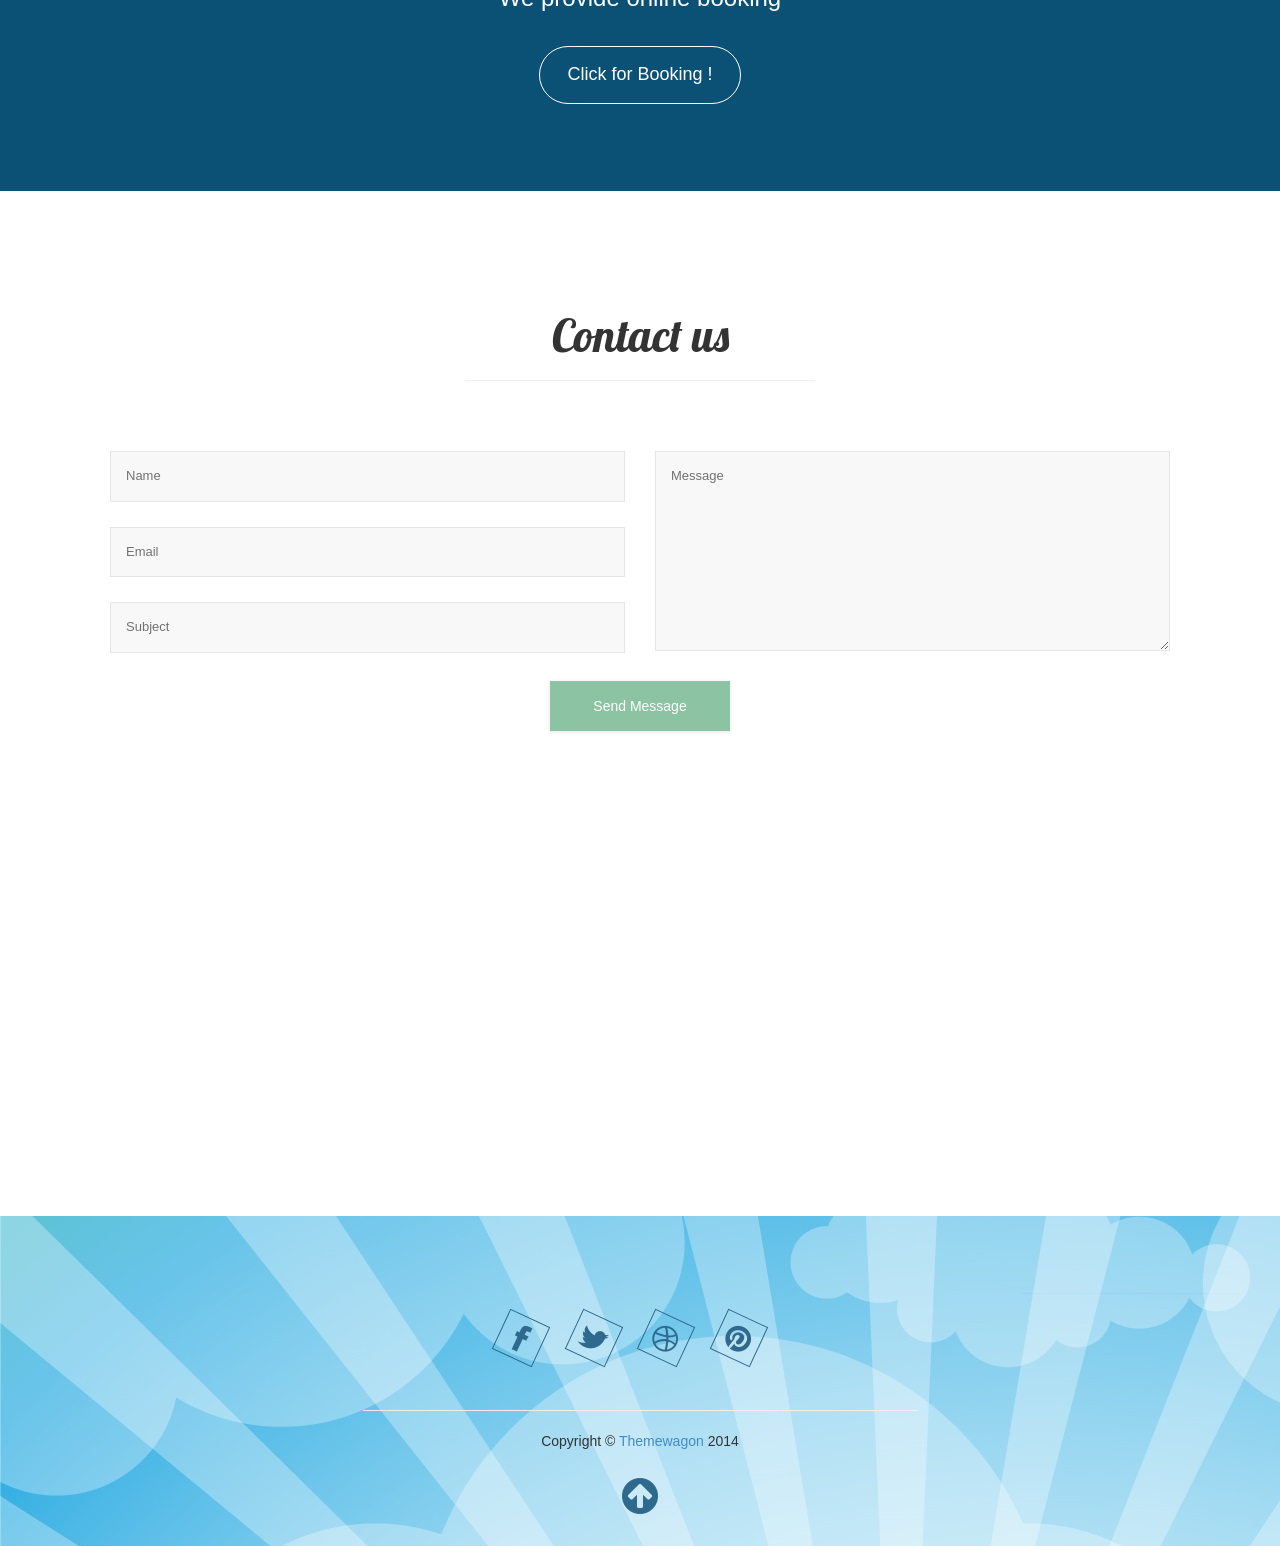
==== commit ab15a076: "Add files via upload" ====
--- a/index.html
+++ b/index.html
@@ -1,269 +1,622 @@
-<!DOCTYPE html>
-<html lang="en">
-<head>
-    <meta charset="UTF-8">
-    <meta name="viewport" content="width=device-width, initial-scale=1.0">
-    <title>Imsouane Surf Guide: Best Waves, Travel Tips & Surf Schools in Morocco</title>
-    <meta name="description" content="Complete guide to surfing in Imsouane, Morocco - discover the best waves at The Bay and Cathedral Point, how to get there from Agadir or Marrakech, surf schools, and travel tips for your surf adventure.">
-    <meta name="keywords" content="Imsouane surf, Morocco surfing, surf travel Morocco, Imsouane waves, surf spots Morocco, surf camp Imsouane, surf lessons Morocco, best surf Morocco, Imsouane travel guide">
-    <link rel="canonical" href="https://almarse.com/">
-    <meta name="robots" content="index, follow">
-    <meta name="fediverse:creator" content="@olassurfcamp@mastodon.social">
-    <link rel="icon" href="data:image/svg+xml,<svg xmlns=%22http://www.w3.org/2000/svg%22 viewBox=%220 0 100 100%22><text y=%22.9em%22 font-size=%2290%22>🏄</text></svg>">
-    <style>
-        body {
-            font-family: 'Arial', sans-serif;
-            margin: 0;
-            padding: 0;
-            line-height: 1.6;
-            color: #333;
-            background-color: #f9f9f9;
-        }
-        header {
-            background-color: #007bff;
-            color: white;
-            text-align: center;
-            padding: 1em 0;
-            background-image: linear-gradient(to right, #007bff, #00a8ff);
-        }
-        header h1 {
-            margin: 10px 0 0;
-            font-size: 2.2em;
-            text-shadow: 1px 1px 3px rgba(0,0,0,0.3);
-        }
-        nav {
-            background-color: #f4f4f4;
-            padding: 1em 0;
-            text-align: center;
-            position: sticky;
-            top: 0;
-            z-index: 100;
-            box-shadow: 0 2px 5px rgba(0,0,0,0.1);
-        }
-        nav a {
-            margin: 0 15px;
-            text-decoration: none;
-            color: #007bff;
-            font-weight: bold;
-            font-size: 1.1em;
-            transition: color 0.3s;
-        }
-        nav a:hover {
-            color: #0056b3;
-        }
-        section {
-            padding: 2em;
-            max-width: 800px;
-            margin: auto;
-            background-color: white;
-            box-shadow: 0 2px 10px rgba(0,0,0,0.1);
-            border-radius: 5px;
-            margin-bottom: 20px;
-        }
-        section h2 {
-            color: #007bff;
-            border-bottom: 2px solid #007bff;
-            padding-bottom: 10px;
-            margin-top: 0;
-        }
-        .surf-image {
-            width: 100%;
-            max-height: 400px;
-            object-fit: cover;
-            margin-bottom: 1em;
-            border-radius: 5px;
-            box-shadow: 0 3px 10px rgba(0,0,0,0.2);
-        }
-        footer {
-            background-color: #333;
-            color: white;
-            text-align: center;
-            padding: 1.5em 0;
-            position: relative;
-            bottom: 0;
-            width: 100%;
-            margin-top: 30px;
-        }
-        footer a {
-            color: #fff;
-            text-decoration: none;
-            margin: 0 15px;
-            transition: color 0.3s;
-        }
-        footer a:hover {
-            color: #007bff;
-        }
-        .social-links {
-            margin-bottom: 15px;
-        }
-        ul {
-            padding-left: 20px;
-        }
-        li {
-            margin-bottom: 10px;
-        }
-        .logo {
-            margin: 0 auto 10px;
-            padding: 0;
-            width: 200px;
-        }
-        .logo svg {
-            max-width: 100%;
-            height: auto;
-        }
-        #more-pages {
-            padding: 2em;
-            max-width: 800px;
-            margin: auto;
-            background-color: white;
-            box-shadow: 0 2px 10px rgba(0,0,0,0.1);
-            border-radius: 5px;
-            margin-bottom: 20px;
-        }
-        .page-grid {
-            display: grid;
-            grid-template-columns: repeat(auto-fit, minmax(250px, 1fr));
-            gap: 20px;
-            margin-top: 20px;
-        }
-        .page-card {
-            background: white;
-            padding: 20px;
-            border-radius: 8px;
-            box-shadow: 0 2px 5px rgba(0,0,0,0.1);
-            transition: transform 0.3s, box-shadow 0.3s;
-            color: #333;
-            text-decoration: none;
-            border: 1px solid #eee;
-        }
-        .page-card:hover {
-            transform: translateY(-5px);
-            box-shadow: 0 5px 15px rgba(0,0,0,0.2);
-        }
-        .page-card h3 {
-            color: #007bff;
-            margin-top: 0;
-        }
-        @media (max-width: 600px) {
-            nav a {
-                display: block;
-                margin: 10px 0;
-            }
-            header h1 {
-                font-size: 1.8em;
-            }
-            section {
-                padding: 1.5em;
-            }
-        }
-    </style>
-</head>
-<body>
-
-    <header>
-        <div class="logo">
-            <svg width="200" height="80" viewBox="0 0 200 80" xmlns="http://www.w3.org/2000/svg">
-                <path d="M10,40 Q50,10 90,40 Q130,70 170,40" stroke="#fff" stroke-width="3" fill="none"/>
-                <path d="M170,40 Q180,30 190,40" stroke="#fff" stroke-width="3" fill="none"/>
-                <text x="100" y="60" font-family="Arial" font-size="20" font-weight="bold" text-anchor="middle" fill="#fff">MOROCCAN SURF</text>
-                <text x="100" y="75" font-family="Arial" font-size="14" text-anchor="middle" fill="#fff">CHRONICLES</text>
-            </svg>
-        </div>
-        <h1>Imsouane Surf: Morocco's Best Waves & Travel Guide</h1>
-    </header>
-
-    <nav>
-        <a href="#intro">Imsouane Surf</a>
-        <a href="#imsouane-surf">Best Surf Spots</a>
-        <a href="#travel-guide">Getting There</a>
-        <a href="#olas-surf">Surf Schools</a>
-        <a href="#tips">Travel Tips</a>
-    </nav>
-
-    <section id="intro">
-        <h2>Imsouane Surf Paradise in Morocco</h2>
-        <img src="https://images.unsplash.com/photo-1533813857885-4bfd57de64e4?q=80&w=2070&auto=format&fit=crop&ixlib=rb-4.0.3&ixid=M3wxMjA3fDB8MHxwaG90by1wYWdlfHx8fGVufDB8fHx8fA%3D%3D" alt="Surfing in Imsouane Morocco at sunset with long waves" class="surf-image">
-        <p>Imsouane, Morocco's hidden surf gem on the Atlantic coast, offers some of the longest, most consistent waves in North Africa. This picturesque fishing village has become a must-visit destination for surfers seeking perfect point breaks and a laid-back atmosphere.</p>
-        <p>Our comprehensive Imsouane surf guide covers everything you need to know about surfing in Imsouane - from the legendary waves at The Bay to practical travel information about getting there from Agadir or Marrakech, where to stay, and the best surf schools for lessons.</p>
-        <p>Whether you're a beginner looking for gentle, rolling waves or an experienced surfer wanting to challenge yourself at Cathedral Point, Imsouane's surf scene has something for everyone. The combination of reliable swell, warm water, and affordable living makes Imsouane one of Morocco's top surf destinations.</p>
-    </section>
-
-    <section id="imsouane-surf">
-        <h2>Imsouane Surf Spots: The Bay & Cathedral Point</h2>
-        <p>Imsouane boasts two world-class surf spots that cater to different skill levels:</p>
-        <ul>
-            <li><strong>The Bay (La Baie):</strong> Famous for its 300+ meter long, gentle right-hand point break - perfect for longboarders and beginners learning to surf in Imsouane. The wave here can last up to a minute on good days.</li>
-            <li><strong>Cathedral Point:</strong> A more powerful right-hand point break that offers challenging waves for experienced surfers. Works best on bigger swells and can get hollow when conditions align.</li>
-        </ul>
-        <p>The Imsouane surf season runs from September through April, with consistent NW swells and offshore winds creating ideal conditions. Water temperatures range from 17°C (63°F) in winter to 22°C (72°F) in summer, making Imsouane a year-round surf destination.</p>
-    </section>
-
-    <section id="travel-guide">
-        <h2>Getting to Imsouane: Surf Travel Guide</h2>
-        <p>Planning your surf trip to Imsouane, Morocco is straightforward with these transportation options:</p>
-        <ul>
-            <li><strong>From Agadir:</strong> The closest major city (90km south). Take a grand taxi (shared or private) from Agadir's central bus station for about 150-200 MAD. The journey takes 1.5-2 hours.</li>
-            <li><strong>From Taghazout:</strong> Many surfers combine visits to both spots. Grand taxis cost about 100 MAD and take 1 hour from this popular surf town.</li>
-            <li><strong>From Marrakech:</strong> Take a CTM bus to Agadir (4-5 hours, 120 MAD), then continue to Imsouane. Total travel time is 5-6 hours.</li>
-            <li><strong>Rental Car:</strong> Provides flexibility to explore Morocco's surf coast. The drive from Agadir to Imsouane follows scenic coastal roads.</li>
-        </ul>
-        <p>Once you arrive in Imsouane, you'll find accommodation ranging from budget-friendly surf camps to comfortable guesthouses, all within walking distance of the surf.</p>
-    </section>
-
-    <section id="olas-surf">
-        <h2>Imsouane Surf Schools & Lessons</h2>
-        <p>For those looking to improve their surfing in Imsouane, several excellent surf schools operate in the area:</p>
-        <ul>
-            <li><strong>Olas Surf Morocco:</strong> Offers surf packages with experienced instructors familiar with Imsouane's waves. <a href="https://olassurfmorocco.com">Visit their website</a> for lesson options.</li>
-            <li><strong>Local Guides:</strong> Many surf camps provide daily lessons and board rentals right on the beach.</li>
-            <li><strong>Private Coaching:</strong> Available for surfers wanting personalized attention in the water.</li>
-        </ul>
-        <p>Most Imsouane surf schools include equipment rental, transportation to different breaks, and video analysis to help you progress faster.</p>
-    </section>
-
-    <section id="tips">
-        <h2>Imsouane Surf Travel Tips</h2>
-        <ul>
-            <li><strong>Best Time to Visit:</strong> September-April for consistent swell, with fewer crowds in shoulder seasons.</li>
-            <li><strong>Accommodation:</strong> Book early December-January when European surfers escape winter.</li>
-            <li><strong>Local Culture:</strong> Respect Morocco's conservative dress codes when not at the beach.</li>
-            <li><strong>Currency:</strong> Moroccan Dirham (MAD). ATMs available but carry cash for small purchases.</li>
-            <li><strong>Transportation:</strong> Grand taxis are affordable but negotiate prices beforehand.</li>
-            <li><strong>Surf Etiquette:</strong> Imsouane gets crowded - respect the lineup and local surfers.</li>
-        </ul>
-        <p>With its perfect waves, warm hospitality, and stunning coastal scenery, Imsouane has rightfully earned its reputation as one of Morocco's premier surf destinations. Whether you come for a week or stay for months, the Imsouane surf experience will keep you coming back.</p>
-    </section>
-
-    <section id="more-pages">
-        <h2>Explore More About Moroccan Surf Culture</h2>
-        <div class="page-grid">
-            <a href="Ride_the_Waves.html" class="page-card">
-                <h3>Ride the Waves</h3>
-                <p>Discover the best techniques for riding Morocco's famous waves</p>
-            </a>
-            <a href="surf-in-morocco.html" class="page-card">
-                <h3>Surf in Morocco</h3>
-                <p>Complete guide to surfing destinations across Morocco</p>
-            </a>
-            <a href="surfing-guide.html" class="page-card">
-                <h3>Surfing Guide</h3>
-                <p>Essential tips and tricks for surfing in North Africa</p>
-            </a>
-            <a href="taghazout-skateboarding-blog.html" class="page-card">
-                <h3>Taghazout Skateboarding</h3>
-                <p>When the waves are flat, explore Morocco's skate scene</p>
-            </a>
-        </div>
-    </section>
-
-    <footer>
-        <div class="social-links">
-            <a rel="me" href="https://mastodon.social/@olassurfcamp">Mastodon</a>
-            <a href="https://instagram.com/draou_ismail" target="_blank">Instagram</a>
-            <a href="mailto:info@almarse.com">Email</a>
-        </div>
-        <p>&copy; 2025 <strong>Moroccan Surf Chronicles</strong> | Surf Blog | <a href="https://almarse.com" style="color:#007bff;font-weight:bold;">almarse.com</a></p>
-        <p style="font-size:0.9em;margin-top:10px;">Your trusted guide to Moroccan surf adventures</p>
-    </footer>
-</body>
-</html>
+<!DOCTYPE html>
+<html lang="en">
+
+    <head>
+  <meta charset="utf-8">
+  <meta name="viewport" content="width=device-width, initial-scale=1.0">
+  <meta name="description" content="Almarse Surf Guide Imsouane — surf, cook, and explore Morocco’s Atlantic coast. Book lessons, experiences, and read our guide.">
+  <meta name="author" content="Almarse">
+  <meta name="robots" content="index, follow">
+  <meta name="keywords" content="surf Morocco, Imsouane surf, taghazout, cooking class Morocco, Moroccan surf spots, surf blog">
+  <meta name="theme-color" content="#ffffff">
+  <meta property="og:title" content="Almarse Surf Guide Imsouane">
+  <meta property="og:description" content="Discover surfing in Morocco with Almarse. Lessons, rentals, food, culture — all in one experience.">
+  <meta property="og:image" content="https://almarse.com/img/bg.webp">
+  <meta property="og:url" content="https://almarse.com">
+  <meta property="og:type" content="website">
+  <meta name="twitter:card" content="summary_large_image">
+  <meta name="twitter:title" content="Almarse Surf Guide Imsouane">
+  <meta name="twitter:description" content="Surf and live Morocco with Almarse. Lessons, rentals, food, and culture.">
+  <meta name="twitter:image" content="https://almarse.com/img/bg.webp">
+  <link rel="canonical" href="https://almarse.com">
+  <title>Almarse Surf Guide Imsouane</title>
+  <!-- Bootstrap core CSS -->
+  <link href="css/bootstrap.css" rel="stylesheet">
+  <!-- Add custom CSS here -->
+  <link href="css/style.css" rel="stylesheet">
+  <link href="font-awesome/css/font-awesome.min.css" rel="stylesheet">
+  <link href='https://fonts.googleapis.com/css?family=Lato' rel='stylesheet' type='text/css'>
+  <link href='https://fonts.googleapis.com/css?family=Lobster' rel='stylesheet' type='text/css'>
+  <!-- Google tag (gtag.js) -->
+  <script async src="https://www.googletagmanager.com/gtag/js?id=G-4YZKVFGZH4"></script>
+  <script>
+    window.dataLayer = window.dataLayer || [];
+    function gtag(){dataLayer.push(arguments);}
+    gtag('js', new Date());
+    gtag('config', 'G-4YZKVFGZH4');
+  </script>
+  <script src="https://analytics.ahrefs.com/analytics.js" data-key="my/SyZucx2rGAncUa/Fv5g" async></script>
+</head>
+
+    <body>
+
+        <!-- Side Menu -->
+        <a id="menu-toggle" href="#" class="btn btn-primary btn-lg toggle"><i class="fa fa-bars"></i></a>
+        <div id="sidebar-wrapper">
+            <ul class="sidebar-nav">
+                <li>
+                    <a id="menu-close" href="#" class="btn btn-default btn-lg pull-right toggle">
+                        <i class="fa fa-times"></i>
+                    </a>
+                </li>
+                <li class="sidebar-brand">
+                    <a href="index.html">Traveller's</a>
+                    <hr>
+                </li>
+                <li>
+                    <a href="#top">Home</a>
+                </li>
+                <li>
+                    <a href="#about">About</a>
+                </li>
+                <li>
+                    <a href="#services">Services</a>
+                </li>
+                <li>
+                    <a href="#places">Places</a>
+                </li>
+                <li>
+                    <a href="#contact">Contact</a>
+                </li>
+            </ul>
+        </div>
+        <!-- /Side Menu -->
+
+        <!-- Full Page Image Header Area -->
+        <div id="top" class="header">
+            <div class="vert-text parallax">
+                <h1 class="header-text">Surf the World</h1>
+                <h3 class="header-text">
+                    <em class="header-text">Imsouane is your paradise</em>
+                </h3><br />
+                <a href="#about" class="btn header-btn">Find Out More</a>
+                <br/>
+                <a href="#about"><img src="img/direction.webp" class="space" alt="Direction"></a>
+            </div>
+        </div>
+        <!-- /Full Page Image Header Area -->
+
+        <!-- Intro -->
+        <div id="about">
+            <div class="light-wrapper">
+                <div class="container inner">
+                    <div class="row">
+                        <div class="text-center">
+                            <h2 class="main-title">About</h2>
+                            <hr>
+                        </div>
+                        <div class="divide50"></div>
+                        <div class="col-sm-4">
+                          <figure><img src="img/office.webp" alt="" style="width: 100%;"></figure>
+                        </div>
+                        <div class="col-sm-8">
+                          <h4>Our Working Place</h4>
+                          <p>Morocco is a surfer’s dream — from the long right-handers of Imsouane to the point breaks of Taghazout. Whether you're chasing winter swells or mellow summer waves, this coastline has it all. Get lost in the rhythm of the tides, the warmth of local hospitality, and the adventure of surfing wild Atlantic waters. At Almarse, we guide you to the best spots, stories, and secrets of surfing in Morocco.</p>
+                        </div>
+                      </div>
+                      <div class="divide50"></div>
+                      <div class="row">
+                        <div class="col-sm-4">
+                          <h4>Our Journeys</h4><hr>
+                          <p>From the mellow breaks of Imsouane to the punchy peaks of Taghazout, our surf journey spans Morocco's best coastlines. Get ready to ride the Atlantic waves.</p>
+                          <div class="divide5"></div>
+                          <ul class="progress-list">
+                            <li>
+                              <p>Asia <em>90%</em></p>
+                              <div class="progress plain">
+                                <div class="bar" style="width: 90%;"></div>
+                              </div>
+                            </li>
+                            <li>
+                              <p>Australia <em>80%</em></p>
+                              <div class="progress plain">
+                                <div class="bar" style="width: 80%;"></div>
+                              </div>
+                            </li>
+                            <li>
+                              <p>America <em>85%</em></p>
+                              <div class="progress plain">
+                                <div class="bar" style="width: 85%;"></div>
+                              </div>
+                            </li>
+                            <li>
+                              <p>Europe <em>50%</em></p>
+                              <div class="progress plain">
+                                <div class="bar" style="width: 50%;"></div>
+                              </div>
+                            </li>
+                          </ul>
+                          <!-- /.progress-list --> 
+                        </div>
+                        <!-- /.col -->
+                        
+                        <div class="col-sm-4">
+                          <h4>Why Choose Us?</h4><hr>
+                          <p>Because we live the surf life every day. We don’t just show you the spots—we introduce you to the soul of Moroccan surfing. </p>
+                          <div class="divide10"></div>
+                          <ol class="color">
+                            <li>Local knowledge of every break and tide.</li>
+                            <li>Friendly guides who surf and care.</li>
+                            <li>Epic surf experiences, from sunrise to sunset.</li>
+                            <li>Custom tips based on your level, from beginner to pro.</li>
+                            <li>Connections with the local surf community.</li>
+                            <li>Stoked memories you won’t forget.</li>
+                          </ol>
+                        </div>
+                        <!-- /.col -->
+                        
+                        <div class="col-sm-4">
+                          <h4>Our Transports</h4><hr>
+                          <div class="divide10"></div>
+                          <div class="services-2">
+                            <div class="icon"> <img src="img/icon-web.webp" data-src="style/images/icons/icon-web.webp" data-ret="style/images/icons/icon-web@2x.png" class="retina" alt="" /> </div>
+                            <!-- /.icon -->
+                            <div class="text">
+                              <h5>Responsive Layout</h5>
+                              <p>Clean layout, optimized for surf stories.</p>
+                            </div>
+                            <!-- /.text -->
+                            <div class="divide20"></div>
+                            <div class="icon"> <img src="img/icon-heart.webp" data-src="style/images/icons/icon-heart.webp" data-ret="style/images/icons/icon-heart@2x.png" class="retina" alt="" /> </div>
+                            <!-- /.icon -->
+                            <div class="text">
+                              <h5>Flat & Clean design</h5>
+                              <p>Easy reading and great visuals.</p>
+                            </div>
+                            <!-- /.text -->
+                            <div class="divide20"></div>
+                            <div class="icon"> <img src="img/icon-print.webp" data-src="style/images/icons/icon-print.webp" data-ret="style/images/icons/icon-print@2x.png" class="retina" alt="" /> </div>
+                            <!-- /.icon -->
+                            <div class="text">
+                              <h5>Print Design</h5>
+                              <p>Clean layout, optimized for surf stories.</p>
+                            </div>
+                            <!-- /.text --> 
+                            
+                          </div>
+                          <!-- /.services-2 --> 
+                          
+                        </div>
+                        <!-- /.col --> 
+                        
+                      </div>
+                      <!-- /.row --> 
+                      
+                    </div>
+                    <!-- /.container --> 
+                  </div>
+                  <!-- /.light-wrapper -->
+                </div>
+        <!-- /Intro -->
+
+        <!-- Services -->
+        <div id="services" class="services">
+            <div class="container">
+                <div class="row">
+                    <div class="col-md-4 col-md-offset-4 text-center">
+                        <h2 class="main-title">Our Services</h2>
+                        <hr>
+                    </div>
+                </div>
+                <div class="divide50"></div>
+                <div class="row">
+                    <div class="col-md-3 text-center">
+                        <div class="service-item">
+                            <i class="service-icon fa fa-plane"></i>
+                            <h4 class="service-title">Great Transport</h4>
+                            <p class="service-desc">Explore Morocco’s surf scene with budget-friendly, authentic packages. Eat well, surf more, and feel at home in every wave.</p>
+                        </div>
+                    </div>
+                    <div class="col-md-3 text-center">
+                        <div class="service-item">
+                            <i class="service-icon fa fa-usd"></i>
+                            <h4 class="service-title">Not Expensive</h4>
+                            <p class="service-desc">Explore Morocco’s surf scene with budget-friendly, authentic packages. Eat well, surf more, and feel at home in every wave.</p>
+                        </div>
+                    </div>
+                    <div class="col-md-3 text-center">
+                        <div class="service-item">
+                            <i class="service-icon fa fa-cutlery"></i>
+                            <h4 class="service-title">Delicious Food</h4>
+                            <p class="service-desc">Explore Morocco’s surf scene with budget-friendly, authentic packages. Eat well, surf more, and feel at home in every wave.</p>
+                        </div>
+                    </div>
+                    <div class="col-md-3 text-center">
+                        <div class="service-item">
+                            <i class="service-icon fa fa-camera"></i>
+                            <h4 class="service-title">Best Photographer's</h4>
+                            <p class="service-desc">Explore Morocco’s surf scene with budget-friendly, authentic packages. Eat well, surf more, and feel at home in every wave.</p>
+                        </div>
+                    </div>
+                </div>
+            </div>
+        </div>
+        <!-- /Services -->
+
+        <!-- Callout -->
+        <div class="callout">
+            <div class="vert-text">
+                <h1 class="main-title parallax2">Your Travellers Guide</h1>
+            </div>
+        </div>
+        <!-- /Callout -->
+
+        <!-- Portfolio -->
+        <div id="places" class="places">
+            <div class="container">
+                <div class="row">
+
+    <div class="col-md-6 col-sm-12 col-xs-12">
+        <div class="grid center-block">
+            <figure class="effect-zoe">
+                <a href="imsouane.html" aria-label="Surf Imsouane in Morocco">
+                    <img src="img/imsouane.webp" alt="Surfing in Imsouane Morocco" class="img-responsive center-block">
+                    <figcaption>
+                        <h2>Imsouane</h2>
+                        <p class="description">Home to one of the longest right-handers in the world — perfect for beginners and longboard lovers.</p>
+                        <p class="icon-links">
+                            <i class="fa fa-heart-o"></i>
+                            <i class="fa fa-eye"></i>
+                            <i class="fa fa-bookmark-o"></i>
+                        </p>
+                    </figcaption>
+                </a>
+            </figure>
+        </div>
+    </div>
+    
+
+    <div class="col-md-6 col-sm-12 col-xs-12">
+        <div class="grid center-block">
+            <figure class="effect-zoe">
+                <a href="taghazout.html" aria-label="Surf Taghazout in Morocco">
+                    <img src="img/taghazout.webp" alt="Surf Taghazout Point Break" class="img-responsive center-block">
+                    <figcaption>
+                        <h2>Taghazout</h2>
+                        <p class="description">Famous for point breaks like Anchor Point — a magnet for advanced surfers chasing barrels.</p>
+                        <p class="icon-links">
+                            <i class="fa fa-heart-o"></i>
+                            <i class="fa fa-eye"></i>
+                            <i class="fa fa-bookmark-o"></i>
+                        </p>
+                    </figcaption>
+                </a>
+            </figure>
+        </div>
+    </div>
+    
+
+    <div class="col-md-6 col-sm-12 col-xs-12">
+        <div class="grid center-block">
+            <figure class="effect-zoe">
+                <a href="sidi_kaouki.html" aria-label="Surf Sidi Kaouki in Morocco">
+                    <img src="img/sidi_kaouki.webp" alt="Sidi Kaouki beach break surf" class="img-responsive center-block">
+                    <figcaption>
+                        <h2>Sidi Kaouki</h2>
+                        <p class="description">A quiet coastal gem offering sandy-bottom breaks and consistent waves for all levels.</p>
+                        <p class="icon-links">
+                            <i class="fa fa-heart-o"></i>
+                            <i class="fa fa-eye"></i>
+                            <i class="fa fa-bookmark-o"></i>
+                        </p>
+                    </figcaption>
+                </a>
+            </figure>
+        </div>
+    </div>
+    
+
+    <div class="col-md-6 col-sm-12 col-xs-12">
+        <div class="grid center-block">
+            <figure class="effect-zoe">
+                <a href="mirleft.html" aria-label="Surf Mirleft in Morocco">
+                    <img src="img/mirleft.webp" alt="Mirleft Morocco surf coast" class="img-responsive center-block">
+                    <figcaption>
+                        <h2>Mirleft</h2>
+                        <p class="description">Raw and rugged — Mirleft’s uncrowded beaches make it a soulful stop for surfers.</p>
+                        <p class="icon-links">
+                            <i class="fa fa-heart-o"></i>
+                            <i class="fa fa-eye"></i>
+                            <i class="fa fa-bookmark-o"></i>
+                        </p>
+                    </figcaption>
+                </a>
+            </figure>
+        </div>
+    </div>
+    
+
+    <div class="col-md-6 col-sm-12 col-xs-12">
+        <div class="grid center-block">
+            <figure class="effect-zoe">
+                <a href="safi.html" aria-label="Surf Safi in Morocco">
+                    <img src="img/safi.webp" alt="Safi surfing big waves" class="img-responsive center-block">
+                    <figcaption>
+                        <h2>Safi</h2>
+                        <p class="description">Known for powerful waves and Morocco’s big wave scene — Safi delivers adrenaline and beauty.</p>
+                        <p class="icon-links">
+                            <i class="fa fa-heart-o"></i>
+                            <i class="fa fa-eye"></i>
+                            <i class="fa fa-bookmark-o"></i>
+                        </p>
+                    </figcaption>
+                </a>
+            </figure>
+        </div>
+    </div>
+    
+    <div class="col-md-6 col-sm-12 col-xs-12">
+        <div class="grid center-block">
+            <figure class="effect-zoe">
+                <a href="dakhla.html" aria-label="Surf Dakhla in Morocco">
+                    <img src="img/dakhla.webp" alt="Dakhla Western Sahara surf" class="img-responsive center-block">
+                    <figcaption>
+                        <h2>Dakhla</h2>
+                        <p class="description">Windswept and wild — Dakhla offers epic surf and kite-surf conditions in the Sahara’s edge.</p>
+                        <p class="icon-links">
+                            <i class="fa fa-heart-o"></i>
+                            <i class="fa fa-eye"></i>
+                            <i class="fa fa-bookmark-o"></i>
+                        </p>
+                    </figcaption>
+                </a>
+            </figure>
+        </div>
+    </div>
+    
+                    <div class="col-md-4 col-md-offset-4 text-center">
+                        <h2 class="main-title">
+<h2>
+<h2>
+
+    </div>
+</div>
+</div>
+    </div>
+
+    </div>
+</div>
+</div>
+    </div>
+ 
+    </div>
+</div>
+</div>
+                    </div>
+                    
+                </div>
+                <div class= "row">
+                    
+                    
+                </div>
+                <div class="row">
+                    
+                    
+                </div>
+            </div>
+        </div>
+
+        <!-- /Portfolio -->
+
+        <!-- Call to Action -->
+        <div class="call-to-action">
+            <div class="container">
+                <div class="row">
+                    <div class="col-md-6 col-md-offset-3 text-center">
+                        <h3>We provide online booking</h3>
+                        <a href="#" class="btn booking-btn text-center" data-toggle="modal" data-target="#booking">Click for Booking !</a>
+                    </div>
+                </div>
+            </div>
+        </div>
+        <!-- /Call to Action -->
+
+        <!-- Contact Section -->
+        <div id="contact" class="container parallax">
+            <div class="col-md-4 col-md-offset-4 text-center">
+                <h2 class="main-title">Contact us</h2>
+                <hr>
+                <div class="divide50"></div>
+            </div>
+            <!-- Contact Inner -->
+            <div class="inner contact">
+                <!-- Form Area -->
+                <div class="contact-form">
+                    <!-- Form -->
+                    <form id="contact-us" method="post" action="#">
+                        <!-- Left Inputs -->
+                        <div class="col-xs-6 col-xs-12 animated" data-animation="fadeInLeft" data-animation-delay="300">
+                            <!-- Name -->
+                            <input type="text" name="name" id="name" required="required" class="form" placeholder="Name" />
+                            <!-- Email -->
+                            <input type="email" name="mail" id="mail" required="required" class="form" placeholder="Email" />
+                            <!-- Subject -->
+                            <input type="text" name="subject" id="subject" required="required" class="form" placeholder="Subject" />
+                        </div><!-- End Left Inputs -->
+                        <!-- Right Inputs -->
+                        <div class="col-xs-6 col-xs-12 animated" data-animation="fadeInRight" data-animation-delay="400">
+                            <!-- Message -->
+                            <textarea name="message" id="message" class="form textarea"  placeholder="Message"></textarea>
+                        </div><!-- End Right Inputs -->
+                        <!-- Bottom Submit -->
+                        <div class="relative fullwidth col-xs-12">
+                            <!-- Send Button -->
+                            <button type="submit" id="submit" name="submit" class="form-btn semibold">Send Message</button> 
+                        </div><!-- End Bottom Submit -->
+                        <!-- Clear -->
+                        <div class="clear"></div>
+                    </form>
+
+                    <!-- Your Mail Message -->
+                    <div class="mail-message-area">
+                        <!-- Message -->
+                        <div class="alert gray-bg mail-message not-visible-message">
+                            <strong>Thank You !</strong> Your email has been delivered.
+                        </div>
+                    </div>
+
+                </div><!-- End Contact Form Area -->
+            </div><!-- End Inner -->
+        </div><!-- End Contact Section -->
+        
+        <div class="map">
+            <iframe width="100%" height="400px" frameborder="0" scrolling="no" marginheight="0" marginwidth="0" src="https://www.google.com/maps/embed?pb=!1m14!1m12!1m3!1d3618.727010735933!2d91.837871!3d24.907291700000002!2m3!1f0!2f0!3f0!3m2!1i1024!2i768!4f13.1!5e0!3m2!1sen!2s!4v1404919738144"></iframe>
+        </div>
+        <!-- /Map -->
+
+        <!-- Footer -->
+        <footer>
+            <div class="container">
+                <div class="row">
+                    <div class="col-md-6 col-md-offset-3 text-center">
+                        <ul class="list-inline">
+                            <li>
+                                <i class="fa fa-facebook"></i>
+                            </li>
+                            <li>
+                                <i class="fa fa-twitter"></i>
+                            </li>
+                            <li>
+                                <i class="fa fa-dribbble"></i>
+                            </li>
+                            <li>
+                                <i class="fa fa-pinterest"></i>
+                            </li>
+                        </ul>
+                        <hr>
+                        <p>Copyright &copy; <a href="https://themewagon.com/">Themewagon</a>  2014</p>
+                        <div class="top-scroll">
+                            <a href="#top"><i class="fa fa-arrow-circle-up scroll"></i></a>
+                        </div>
+                    </div>
+                </div>
+            </div>
+        </footer>
+        <!-- /Footer -->
+
+        <!-- begin:booking -->
+        <div class="modal fade" id="booking" tabindex="-1" role="dialog" aria-labelledby="booking" aria-hidden="true">
+            <div class="modal-dialog modal-sm">
+                <div class="modal-content">
+                    <div class="modal-header">
+                        <button type="button" class="close" data-dismiss="modal" aria-hidden="true">&times;</button>
+                        <h4 class="modal-title">Online Booking Form</h4>
+                    </div>
+                    <div class="modal-body">
+                        <form role="form">
+                            <div class="form-group">
+                                <label for="emailAddress">Email address</label>
+                                <input id="emailAddress" type="email" class="form-control input-lg" placeholder="Enter email">
+                            </div>
+                            <div class="form-group">
+                                <label for="password">Password</label>
+                                <input id="password" type="password" class="form-control input-lg" placeholder="Password">
+                            </div>
+                            <div class="form-group">
+                                <label for="country">Which country do you want to travel?</label>
+                                <select class="form-control" id="country">
+                                    <option>Australia</option>
+                                    <option>Bangladesh</option>
+                                    <option>England</option>
+                                    <option>France</option>
+                                    <option>U.S.A</option>
+                                </select>
+                            </div>
+                            
+                        </form>
+                    </div>
+                    <div class="modal-footer">
+                        <input type="submit" class="btn confirm-btn" value="Confirm">
+                    </div>
+                </div>
+            </div>
+        </div>
+        <!-- end:booking -->
+
+        <!-- JavaScript -->
+        <script src="js/jquery-1.10.2.js"></script>
+        <script src="js/bootstrap.js"></script>
+        <script type="text/javascript" src="js/jquery.parallax-1.1.3.js"></script>
+
+        <!-- Custom JavaScript for the Side Menu and Smooth Scrolling -->
+        <script>
+        $("#menu-close").click(function(e) {
+            e.preventDefault();
+            $("#sidebar-wrapper").toggleClass("active");
+        });
+        </script>
+        <script>
+        $("#menu-toggle").click(function(e) {
+            e.preventDefault();
+            $("#sidebar-wrapper").toggleClass("active");
+        });
+        </script>
+        <script>
+        $(function() {
+            $('a[href*=#]:not([href=#])').click(function() {
+                if (location.pathname.replace(/^\//, '') == this.pathname.replace(/^\//, '') || location.hostname == this.hostname) {
+
+                    var target = $(this.hash);
+                    target = target.length ? target : $('[name=' + this.hash.slice(1) + ']');
+                    if (target.length) {
+                        $('html,body').animate({
+                            scrollTop: target.offset().top
+                        }, 1000);
+                        return false;
+                    }
+                }
+            });
+        });
+        </script>
+
+        <!-- modal -->
+
+        <script>
+
+            $('.modal').on('shown.bs.modal', function () {
+                var curModal = this;
+                $('.modal').each(function(){
+                    if(this != curModal){
+                        $(this).modal('hide');
+                    }
+                });
+            });
+
+        </script>
+
+    
+
+
+
+
+    
+
+    
+    
+
+    
+    
+
+    
+    
+
+    
+    
+
+    
+    
+  </div>
+</div>
+
+</body>
+</html>
--- a/css/style.css
+++ b/css/style.css
@@ -0,0 +1,869 @@
+/*
+Theme Name:Traveller's
+Theme URI:http://ThemeWagon.com/
+Author:ThemeWagon
+Author URI:http://ThemeWagon.com/
+Description:Traveller's is a single page html template based on bootstrap 3
+Version:1.0.0
+License:GNU General Public License v2 or later
+License URI:http://www.gnu.org/licenses/gpl-2.0.html
+*/
+
+/* Global Styles */
+
+html,
+body {
+  height: 100%;
+  width: 100%;
+}
+.retina{
+  margin: 0;
+  float: left;
+  padding:0 15px 5px 0;
+}
+/* .light-wrapper {
+    background: #f7f7f7
+} */
+.divide50 {
+    width: 100%;
+    height: 50px;
+}
+i.fa.fa-bars {
+  font-size: 35px;
+}
+.divide5 {
+    width: 100%;
+    height: 5px;
+}
+em.header-text {
+padding: 9px 20px;
+position: relative;
+top: 6px;
+color: rgb(223, 88, 137);
+border-radius: 4px;
+}
+.divide10 {
+    width: 100%;
+    height: 10px;
+}
+.divide15 {
+    width: 100%;
+    height: 15px;
+}
+.divide20 {
+    width: 100%;
+    height: 20px;
+}
+.inner {
+    padding-top: 40px;
+    padding-bottom: 40px;
+}
+.vert-text {
+  display: table-cell;
+  vertical-align: middle;
+  text-align: center;
+}
+.main-title{
+  font-family: 'Lobster', cursive;
+  font-size: 45px;
+}
+#about{
+  font-family: "Lato";
+  margin: 50px 0px;
+}
+#about p {
+  font-size: 16px;
+  line-height: 26px;
+}
+#about h4{
+  font-size: 18px;
+  font-weight: bold;
+  line-height: 26px;
+}
+ol.color {
+  line-height: 26px;
+  font-size: 16px;
+}
+#about h5{
+  font-size: 16px;
+  font-weight: bold;
+  line-height: 26px;
+}
+.service-icon:hover{
+ background: white;
+ color:#7FBBDA;
+ transition:.5s;
+ cursor:pointer;
+}
+
+.vert-text h1 {
+  font-family: 'Lobster', cursive;
+  padding: 0;
+  margin: 0;
+  font-size: 4.5em;
+  font-weight: 700;
+  text-shadow: 2px 2px rgba(156, 190, 200, 1);
+}
+h1.header-text {
+  font-family: 'Lobster', cursive;
+  text-shadow: 0 1px 0 #ccc, 0 2px 0 #c9c9c9, 0 3px 0 #bbb, 0 4px 0 #b9b9b9, 0 5px 0 #aaa, 0 6px 1px rgba(0,0,0,.1), 0 0 5px rgba(0,0,0,.1), 0 1px 3px rgba(0,0,0,.3), 0 3px 5px rgba(0,0,0,.2), 0 5px 10px rgba(0,0,0,.25), 0 10px 10px rgba(0,0,0,.2), 0 20px 20px rgba(0,0,0,.15);
+  margin-top: 140px;
+  color: white;
+  font-size: 73px;
+  font-weight: bold;
+}
+h3.header-text{
+  color: #EC7787;
+  }
+
+.btn-default {
+    color: #6C472C;
+  }  
+
+.btn-primary {
+  background-color: #228C87;
+  border-color: #228989;
+}
+.btn-primary:hover{
+  background-color: #6DD1C9;
+  border-color: #6DD1C9;
+}  
+.space{
+  margin-top: 70px;
+}
+.btn{
+  border-radius: 0px;
+  -webkit-transition: all 0.4s ease 0s;
+  -moz-transition: all 0.4s ease 0s;
+  -ms-transition: all 0.4s ease 0s;
+  -o-transition: all 0.4s ease 0s;
+  transition: all 0.4s ease 0s;
+}
+/* --------------------------  button  --------------------------------------------- */
+
+a.header-btn {
+  border: 1px solid rgb(223, 49, 74);
+  background-color: rgba(35, 140, 133, 0);
+  color: #EC7787;
+  /* box-shadow: 2px 2px #625862; */
+  font-size: 20px;
+  padding: 17px 25px;
+}
+
+.header-btn:hover {
+    color: rgb(35, 140, 133);
+    background-color: #fff;
+    border: 1px solid;
+    box-shadow: none;
+}
+
+.booking-btn {
+    border: 1px solid #fff;
+    color: #fff;
+    padding: 15px 27px;
+    font-size: 18px;
+    border-radius: 30px;
+}
+
+.booking-btn:hover,
+.booking-btn:active,
+.booking-btn:focus {
+    background-color: #fff;
+    color: rgb(10, 81, 117);
+    box-shadow: 2px 2px #1C1C1F;
+}
+
+/*-----------------------------------------------------------------------------------*/
+/*  12. PROGRESS BAR
+/*-----------------------------------------------------------------------------------*/
+.progress-list {
+    margin: 0;
+    padding: 0;
+    list-style: none;
+}
+.progress-list p {
+    margin-bottom: 5px
+}
+.progress-list li {
+    margin-bottom: 20px
+}
+.progress-list li em {
+    padding-left: 8px;
+    color: #72b6af;
+    font-style: normal;
+}
+.progress-list li em:before {
+    content: "-";
+    padding-right: 10px;
+    display: inline-block;
+}
+.progress.plain {
+    height: 15px;
+    margin-bottom: 0;
+    filter: progid:DXImageTransform.Microsoft.gradient(enabled = false);
+    background: rgba(114,182,175,0.15);
+    -webkit-border-radius: 4px;
+    border-radius: 4px;
+    -webkit-box-shadow: none;
+    -moz-box-shadow: none;
+    box-shadow: none;
+}
+.progress.plain .bar {
+    float: left;
+    filter: progid:DXImageTransform.Microsoft.gradient(enabled = false);
+    width: 0;
+    height: 100%;
+    font-size: 12px;
+    color: #ffffff;
+    text-align: center;
+    text-shadow: none;
+    background: #72b6af;
+    -webkit-border-radius: 4px;
+    border-radius: 4px;
+    -webkit-box-shadow: none;
+    -moz-box-shadow: none;
+    box-shadow: none;
+}
+
+/* Side Menu */
+
+#sidebar-wrapper {
+margin-right: -250px;
+right: 0;
+width: 250px;
+background: #1F5F61;
+position: fixed;
+height: 100%;
+overflow-y: auto;
+z-index: 1000;
+-webkit-transition: all 0.4s ease 0s;
+-moz-transition: all 0.4s ease 0s;
+-ms-transition: all 0.4s ease 0s;
+-o-transition: all 0.4s ease 0s;
+transition: all 0.4s ease 0s;
+}
+
+.sidebar-nav {
+  position: absolute;
+  top: 0;
+  width: 250px;
+  list-style: none;
+  margin: 0;
+  padding: 0;
+}
+
+.sidebar-nav li {
+  line-height: 40px;
+  text-indent: 60px;
+
+}
+
+.sidebar-nav li a {
+  color: white;
+  display: block;
+  text-decoration: none;
+  font-size: 18px;
+  margin-top: 20px;
+  transition: all 0.3s;
+  -moz-transition: all 0.3s;
+  -webkit-transition: all 0.3s;
+  -ms-transition: all 0.3s;
+}
+
+.sidebar-nav li a:hover {
+  color: #fff;
+  background: rgba(255,255,255,0.2);
+  text-decoration: none;
+  padding-top: 10px;
+  padding-bottom: 10px;
+}
+
+.sidebar-nav li a:active,
+.sidebar-nav li a:focus {
+  text-decoration: none;
+}
+
+.sidebar-nav > .sidebar-brand {
+  height: 55px;
+  line-height: 55px;
+  font-size: 18px;
+}
+
+.sidebar-nav > .sidebar-brand a {
+  color: white;
+  font-size: 28px;
+  margin-top: 2.4em;
+}
+
+.sidebar-nav > .sidebar-brand a:hover {
+  color: #fff;
+  padding: 0px;
+  background: none;
+}
+
+.sidebar-brand hr {
+  margin: 8px 0px 87px 0px;
+}
+
+#menu-toggle {
+  top: 10px;
+  right: 10px;
+  position: fixed;
+  z-index: 1;
+}
+
+a#menu-toggle:hover {
+    background-color: rgba(75, 194, 184, 1);
+}
+
+#sidebar-wrapper.active {
+  right: 250px;
+  width: 250px;
+  -webkit-transition: all 0.4s ease 0s;
+  -moz-transition: all 0.4s ease 0s;
+  -ms-transition: all 0.4s ease 0s;
+  -o-transition: all 0.4s ease 0s;
+  transition: all 0.4s ease 0s;
+}
+
+.toggle {
+  border-radius: 0px;
+  margin: 10px 10px 0px 0px;
+  padding: 7px 13px;
+}
+
+a#menu-close {
+  background-color: transparent;
+  border: none;
+  color: #fff;
+}
+
+a#menu-close:hover {
+  color: cyan;
+  border: none;
+}
+/* Full Page Image Header Area */
+
+.header {
+  display: table;
+  height: 100%;
+  width: 100%;
+  position: relative;
+  background: url(../img/bg.jpg) no-repeat center center fixed; 
+  -webkit-background-size: cover;
+  -moz-background-size: cover;
+  -o-background-size: cover;
+  background-size: cover;
+}
+
+/* Intro */
+
+.intro {
+  padding: 50px 0;
+  /*background: none repeat scroll 0% 0% #F1F2ED;*/
+  opacity: .8;
+}
+
+/* Services */
+
+.services {
+  background: #7fbbda;
+  padding: 50px 0;
+  color: #ffffff;
+}
+
+
+@media (min-width: 320px) and (max-width: 1024px) { 
+      .services {
+      background: #7fbbda;
+      padding: 50px 0;
+      color: #ffffff;
+    }
+}
+
+.service-item {
+  margin-bottom: 15px;
+}
+
+i.service-icon {
+  border: 3px solid #ffffff;
+  border-radius: 50%;
+  display: inline-block;
+  font-size: 56px;
+  width: 140px;
+  height: 140px;
+  line-height: 136px;
+  vertical-align: middle; 
+  text-align: center;
+}
+
+h4.service-title {
+    padding: 20px 0px 10px 0px;
+    font-weight: bold;
+}
+
+/* Callout */
+
+.callout {
+  color: #ffffff;
+  display: table;
+  height: 388px;
+  width: 100%;
+  background: url(../img/callout.jpg) no-repeat center center fixed; 
+  -webkit-background-size: cover;
+  -moz-background-size: cover;
+  -o-background-size: cover;
+  background-size: cover;
+}
+
+/* places */
+#places{
+  margin-top: 100px;
+  margin-bottom: 100px;
+}
+
+.grid figure {
+  position: relative;
+  overflow: hidden;
+  margin: 10px;
+  background-color:black;
+  text-align: center;
+  cursor: pointer;
+}
+figure.effect-zoe:hover {
+  background: black;
+}
+.grid figure img {
+  opacity: 0.7;
+}
+
+.grid figure figcaption {
+  padding: 2em;
+  color: #fff;
+  text-transform: uppercase;
+  font-size: 1.25em;
+  -webkit-backface-visibility: hidden;
+  backface-visibility: hidden;
+}
+
+.grid figure figcaption::before,
+.grid figure figcaption::after {
+  pointer-events: none;
+}
+
+.grid figure figcaption,
+.grid figure figcaption > a {
+  position: absolute;
+  top: 0;
+  left: 0;
+  width: 100%;
+  height: 100%;
+}
+
+/* Anchor will cover the whole item by default */
+/* For some effects it will show as a button */
+.grid figure figcaption > a {
+  z-index: 1000;
+  text-indent: 200%;
+  white-space: nowrap;
+  font-size: 0;
+  opacity: 0;
+}
+
+.grid figure h2 {
+  word-spacing: -0.15em;
+  font-weight: 300;
+}
+
+.grid figure h2 span {
+  font-weight: 800;
+}
+
+.grid figure h2,
+.grid figure p {
+  margin: 0;
+}
+
+.grid figure p {
+  letter-spacing: 1px;
+  font-size: 68.5%;
+}
+
+figure.effect-zoe figcaption {
+  top: auto;
+  bottom: 0;
+  padding: 1em;
+  height: 3.75em;
+  background: #0A5175;
+  color: #fff;
+  -webkit-transition: -webkit-transform 0.35s;
+  transition: transform 0.35s;
+  -webkit-transform: translate3d(0,100%,0);
+  transform: translate3d(0,100%,0);
+}
+
+figure.effect-zoe h2 {
+  float: left;
+}
+
+figure.effect-zoe p.icon-links a {
+  float: right;
+  color: #3c4a50;
+  font-size: 1.4em;
+}
+
+figure.effect-zoe:hover p.icon-links a:hover,
+figure.effect-zoe:hover p.icon-links a:focus {
+  color: #252d31;
+}
+  
+
+figure.effect-zoe:hover {
+  opacity: 0.8;
+  background: rgb(0, 0, 0);
+}
+
+/*figure.effect-zoe:hover p.description {
+  opacity: 1;
+  background: rgba(46, 155, 146, 0.38);
+}*/
+
+figure.effect-zoe p.description {
+  text-align: center;
+  left: 0px;
+  position: absolute;
+  bottom: 4.8em;
+  padding: 52px;
+  color: #fff;
+  text-transform: none;
+  font-size: 20px;
+  opacity: 0;
+  line-height: 40px;
+  -webkit-transition: opacity 0.35s;
+  transition: opacity 0.35s;
+  -webkit-backface-visibility: hidden;
+}
+
+figure.effect-zoe h2,
+figure.effect-zoe p.icon-links a {
+  -webkit-transition: -webkit-transform 0.35s;
+  transition: transform 0.35s;
+  -webkit-transform: translate3d(0,200%,0);
+  transform: translate3d(0,200%,0);
+}
+
+figure.effect-zoe p.icon-links a i::before {
+  display: inline-block;
+  padding: 8px 10px;
+  color: #fff;
+  -webkit-font-smoothing: antialiased;
+  -moz-osx-font-smoothing: grayscale;
+}
+
+figure.effect-zoe h2 {
+  display: inline-block;
+  font-size: 24px;
+  font-weight: lighter;
+}
+
+figure.effect-zoe:hover p.description {
+  opacity: 1;
+}
+
+figure.effect-zoe:hover figcaption,
+figure.effect-zoe:hover h2,
+figure.effect-zoe:hover p.icon-links a {
+  -webkit-transform: translate3d(0,0,0);
+  transform: translate3d(0,0,0);
+}
+
+figure.effect-zoe:hover h2 {
+  -webkit-transition-delay: 0.05s;
+  transition-delay: 0.05s;
+}
+
+figure.effect-zoe:hover p.icon-links a:nth-child(3) {
+  -webkit-transition-delay: 0.1s;
+  transition-delay: 0.1s;
+}
+
+figure.effect-zoe:hover p.icon-links a:nth-child(2) {
+  -webkit-transition-delay: 0.15s;
+  transition-delay: 0.15s;
+}
+
+figure.effect-zoe:hover p.icon-links a:first-child {
+  -webkit-transition-delay: 0.2s;
+  transition-delay: 0.2s;
+}
+ @media(max-width: 450px){
+    figure.effect-zoe p.description{
+      font-size: 14px;
+      line-height: 20px;
+      bottom: 2.5em;
+    }
+ }
+
+/* Call to Action */
+
+.call-to-action {
+  color: #ffffff;
+  background: #0a5175;
+  padding: 62px 0;
+}
+
+.call-to-action .btn {
+  margin: 25px;
+}
+
+/*Contact */
+
+
+
+  #contact{
+    margin-top: 100px;
+    margin-bottom: 100px;
+  }
+
+  .contact-text{
+    margin:45px auto;
+  }
+
+/* Contact Form */
+
+  #contact .contact-form{
+    /*width:90%;
+    max-width: 830px;*/
+    margin: 0 auto;
+    padding:25px 25px 0px 25px;
+    /* -moz-box-shadow: 0px 1px 4px rgba(0,0,0, 0.2);
+    -webkit-box-shadow: 0px 1px 4px rgba(0,0,0, 0.2); */
+  }
+
+  .mail-message-area{
+    width:100%;
+    padding:0 15px;
+  }
+
+  .mail-message{
+    width: 100%;
+    background:rgba(255,255,255, 0.8) !important;
+    -webkit-transition: all 0.7s;
+    -moz-transition: all 0.7s;
+    transition: all 0.7s;
+    margin:0 auto;
+    border-radius: 0;
+  }
+
+  .not-visible-message{
+    height:0px;
+    opacity: 0;
+  }
+
+  .visible-message{
+    height:auto;
+    opacity: 1;
+    margin:25px auto 0;
+  }
+
+/* Input Styles */
+
+  .form{
+    width: 100%;
+    padding: 15px;
+    background:#f8f8f8;
+    border:1px solid rgba(0, 0, 0, 0.075);
+    margin-bottom:25px;
+    color:#727272 !important;
+    font-size:13px;
+    -webkit-transition: all 0.4s;
+    -moz-transition: all 0.4s;
+    transition: all 0.4s;
+  }
+
+  .form:hover{
+    border:1px solid #8BC3A3;
+  }
+
+  .form:focus{
+    color: white;
+    outline: none;
+    border:1px solid #8BC3A3;
+  }
+
+  .textarea{
+    height: 200px;
+    max-height: 200px;
+    max-width: 100%;
+  }
+  
+/* Generic Button Styles */
+
+  .button{
+    padding:8px 12px;
+    background:#0A5175;
+    display: block;
+    width:120px;
+    margin:10px 0 0px 0;
+    border-radius:3px;
+    -webkit-transition: all 0.3s;
+    -moz-transition: all 0.3s;
+    transition: all 0.3s;
+    text-align:center;
+    font-size:0.8em;
+    box-shadow: 0px 1px 4px rgba(0,0,0, 0.10);
+    -moz-box-shadow: 0px 1px 4px rgba(0,0,0, 0.10);
+    -webkit-box-shadow: 0px 1px 4px rgba(0,0,0, 0.10);
+  }
+
+  .button:hover{
+    background:#8BC3A3;
+    color:white;
+  }
+
+/* Send Button Styles */
+
+  .form-btn{
+    width:180px;
+    display: block;
+    height: auto;
+    padding:15px;
+    color:#fff;
+    background:#8BC3A3;
+    border:none;
+    outline: none;
+    -webkit-transition: all 0.3s;
+    -moz-transition: all 0.3s;
+    transition: all 0.3s;
+    margin:auto;
+    box-shadow: 0px 1px 4px rgba(0,0,0, 0.10);
+    -moz-box-shadow: 0px 1px 4px rgba(0,0,0, 0.10);
+    -webkit-box-shadow: 0px 1px 4px rgba(0,0,0, 0.10);
+  }
+
+  .form-btn:hover{
+    background:#111;
+    color: white;
+    border:none;
+  }
+
+  .form-btn:active{
+    opacity: 0.9;
+  }
+
+/* Place Holder Colors */
+
+  ::-webkit-input-placeholder { /* WebKit browsers */
+    color:    #727272;
+  }
+  :-moz-placeholder { /* Mozilla Firefox 4 to 18 */
+    color:    #727272;
+  }
+  ::-moz-placeholder { /* Mozilla Firefox 19+ */
+    color:    #727272;
+  }
+  :-ms-input-placeholder { /* Internet Explorer 10+ */
+    color:    #727272;
+  }
+
+/* Footer */
+
+footer {
+  padding: 100px 0;
+  background:url(../img/sky.jpg);
+  height: 330px;
+  margin-top: -20px;
+}
+
+.list-inline{
+  margin-bottom: 50px;
+}
+
+.list-inline li i {
+  margin-right: 15px;
+  width: 44px;
+  padding-top: 8px;
+  height: 44px;
+  font-size: 30px;
+  border: 1px solid rgb(47, 106, 142);
+  color: rgb(47, 106, 142);
+  -webkit-transition: all 0.4s;
+  -moz-transition: all 0.4s;
+  transition: all 0.4s;
+  transform: scaleX;
+  transform: rotate(25deg);
+}
+
+.list-inline li i:hover {
+  color: #fff;
+  background-color: rgb(47,106,142);
+  transform: rotate(0deg);
+  cursor: pointer;
+}
+
+.top-scroll {
+  margin-top: 25px;
+}
+
+.top-scroll a {
+  text-decoration: none;
+  color: inherit;
+}
+
+i.scroll {
+  color: #2F6A8E;
+  font-size: 3em;
+}
+
+i.scroll:hover {
+  color: #0a5175;
+}
+/* Responsive */
+
+@media (max-width: 768px) {
+  
+  .header {
+  background: url(../img/bg.jpg) no-repeat center center scroll; 
+  }
+
+  .callout {
+  background: url(../img/callout.jpg) no-repeat center center scroll; 
+  }
+
+  .map {
+  height: 75%;
+  }
+
+}
+@media only screen and (min-width: 970px){
+ .services{
+  padding: 140px 0px;
+ }
+}
+
+/* --------------------------- modal -------------------------------------------- */
+
+#booking .modal-header h4 {
+  text-align: center;
+  color: #23668B;
+}
+
+#booking .modal-footer {
+  margin-top: 0;
+  background-color: #f4f4f4;
+  text-align: left !important;
+}
+
+#booking .modal-footer p {
+  margin-bottom: 15px;
+}
+.confirm-btn {
+    width: 100%;
+    padding: 15px 0px;
+    color: #fff;
+    background-color: rgb(35, 102, 139);
+}
+.confirm-btn:hover{
+  color: #fff;
+  background-color: rgb(22,68,94);
+}
